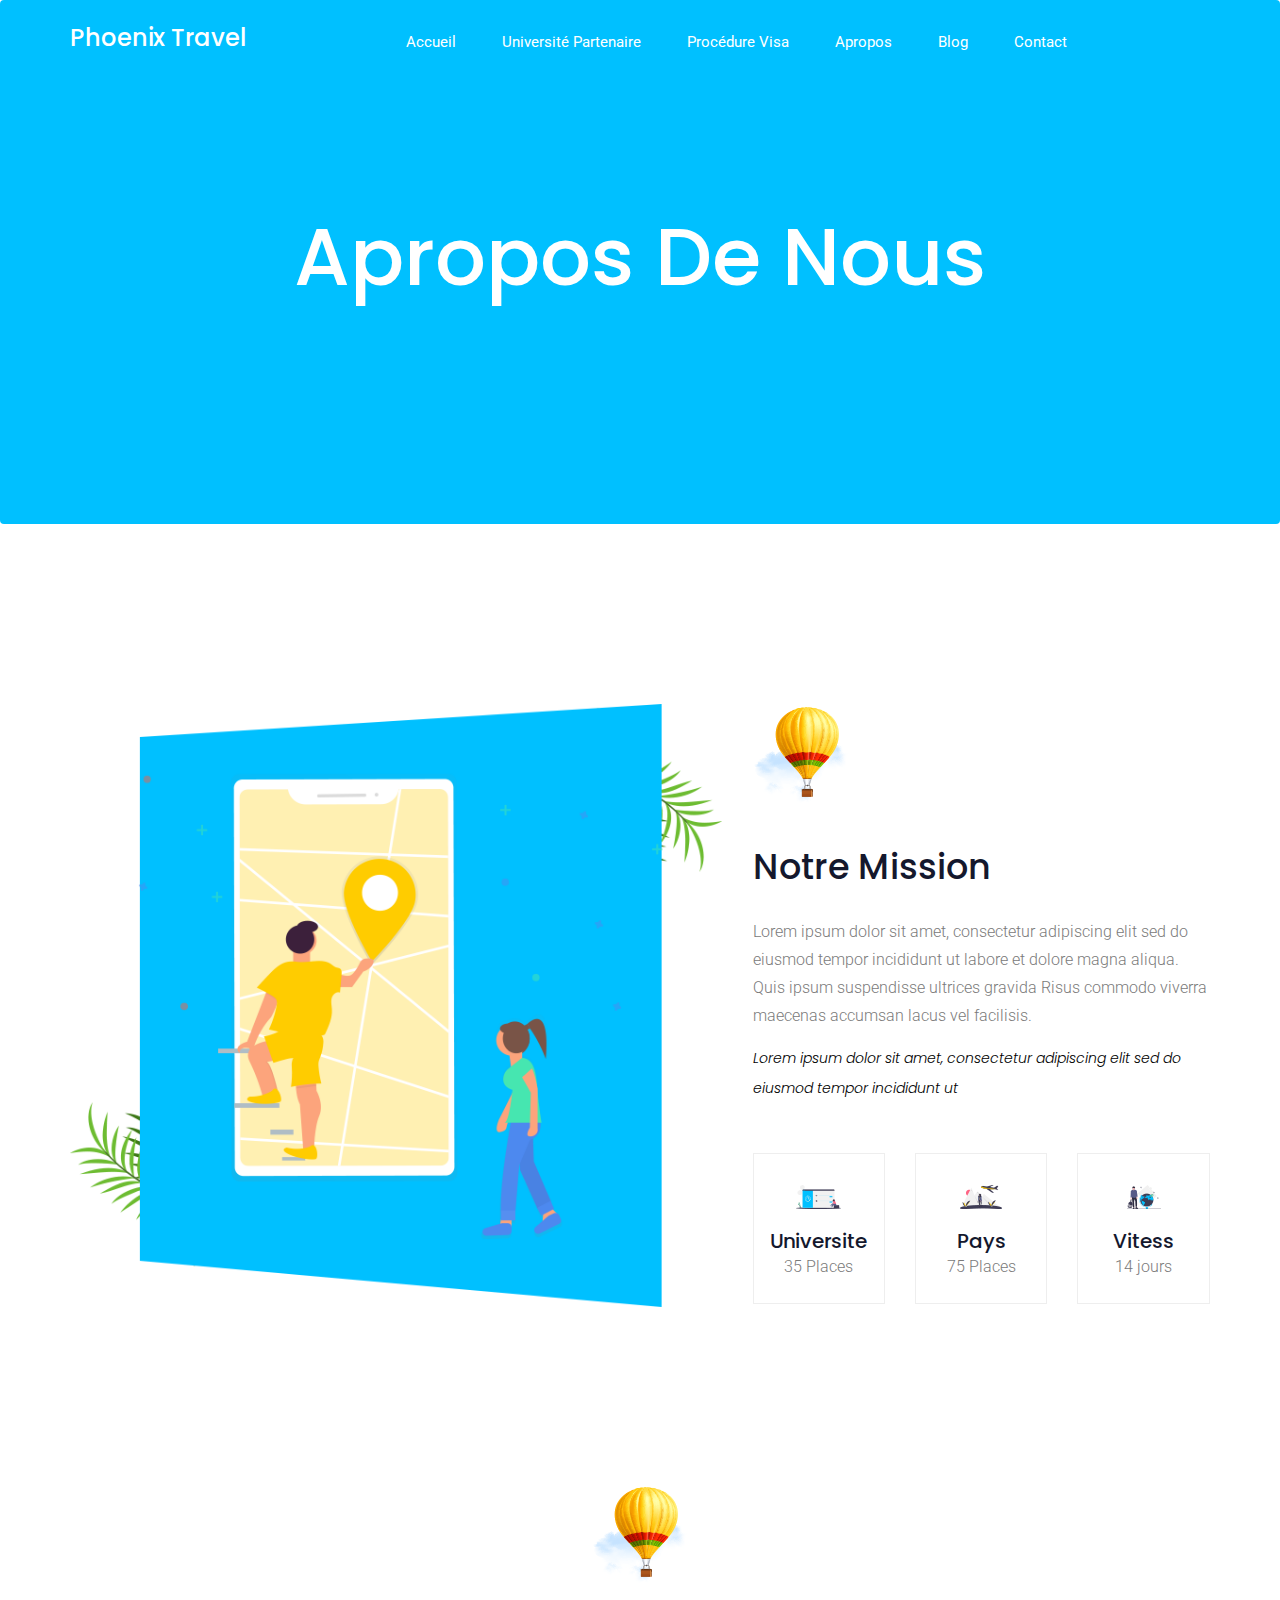
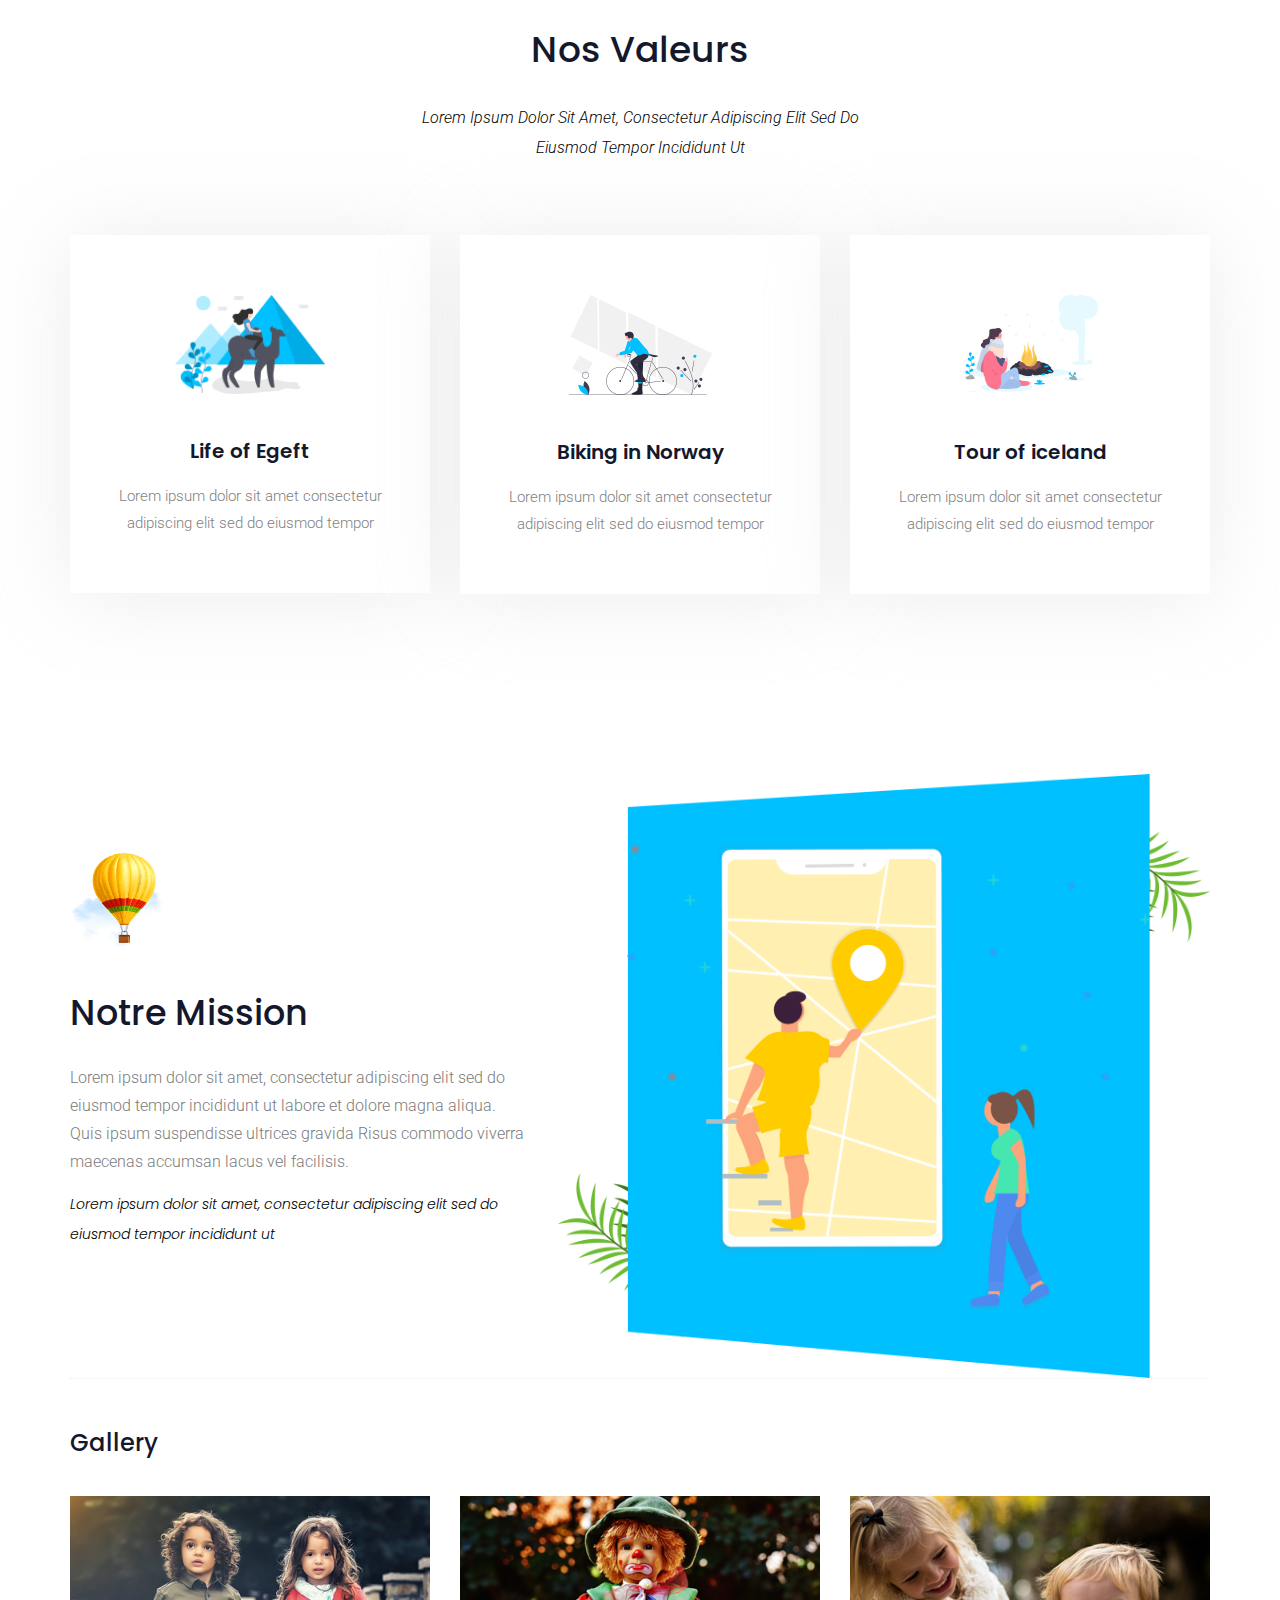
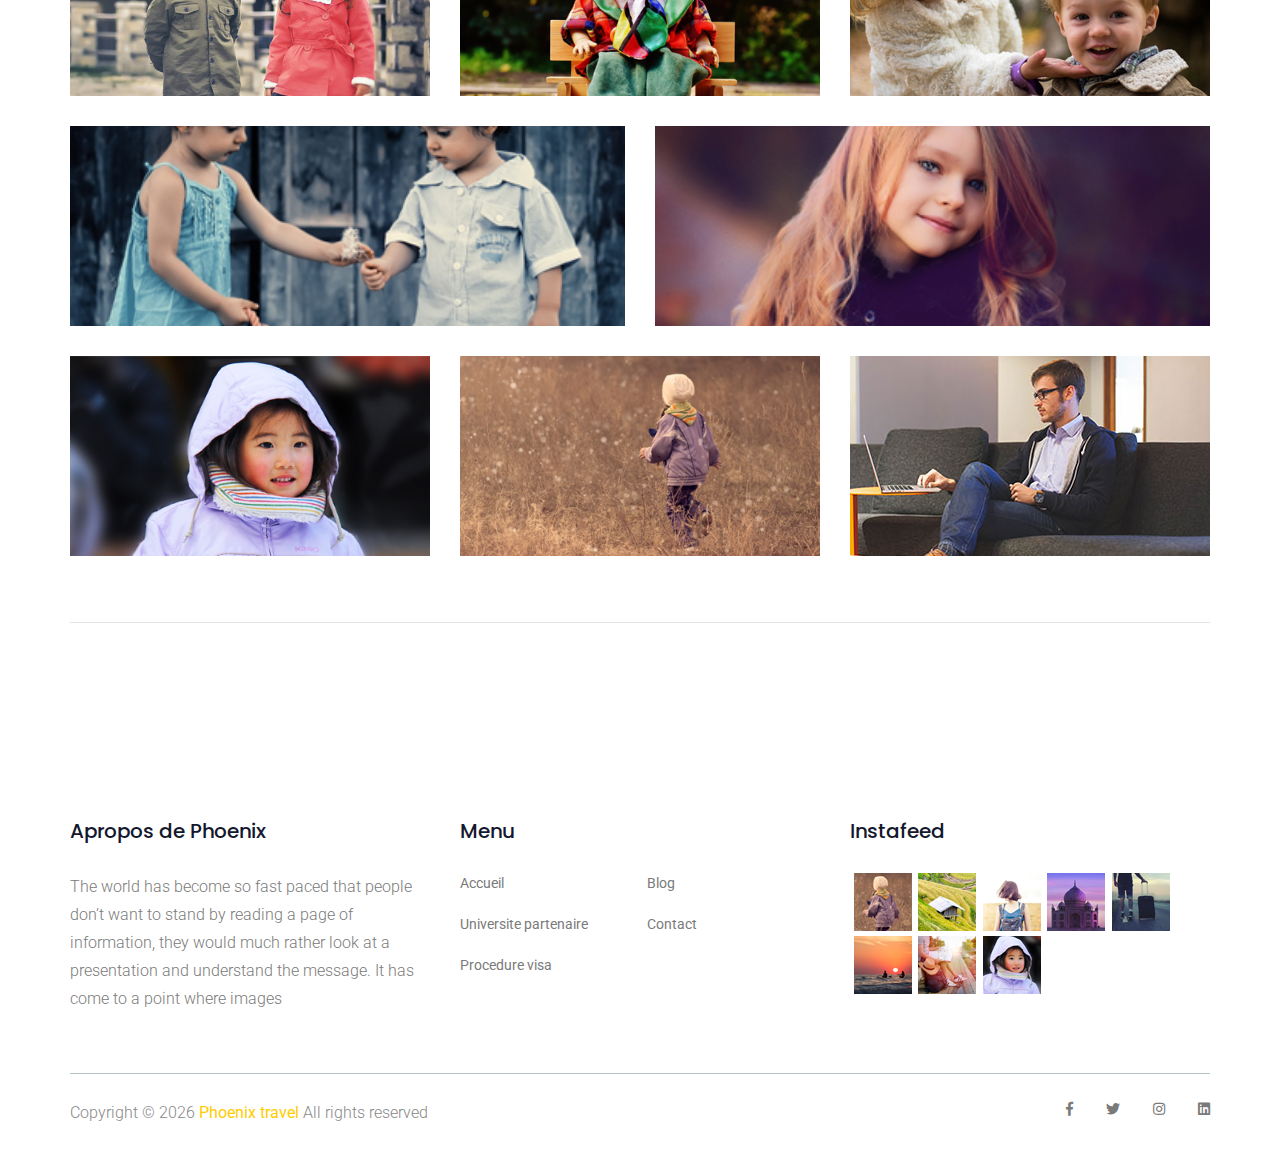
==== about.html @ 28b0875b "front first version" ====
<!doctype html>
<html lang="fr">

<head>
    <!-- Required meta tags -->
    <meta charset="utf-8">
    <meta name="viewport" content="width=device-width, initial-scale=1, shrink-to-fit=no">
    <title>Apropos de nous - Phoenix travel</title>
    <link rel="icon" href="img/favicon.png">
    <!-- Bootstrap CSS -->
    <link rel="stylesheet" href="css/bootstrap.min.css">
    <!-- animate CSS -->
    <link rel="stylesheet" href="css/animate.css">
    <!-- owl carousel CSS -->
    <link rel="stylesheet" href="css/owl.carousel.min.css">
    <!-- font awesome CSS -->
    <link rel="stylesheet" href="css/all.css">
    <!-- flaticon CSS -->
    <link rel="stylesheet" href="css/flaticon.css">
    <link rel="stylesheet" href="css/themify-icons.css">
    <link rel="stylesheet" href="css/nice-select.css">
    <!-- font awesome CSS -->
    <link rel="stylesheet" href="css/magnific-popup.css">
    <!-- swiper CSS -->
    <link rel="stylesheet" href="css/slick.css">
    <!-- style CSS -->
    <link rel="stylesheet" href="css/style.css">
</head>

<body>
    <!--::header part start::-->
    <header class="main_menu home_menu">
        <div class="container">
            <div class="row align-items-center">
                <div class="col-lg-12">
                    <nav class="navbar navbar-expand-lg navbar-light">
                        <a class="navbar-brand" href="index.html">
                            <!-- <img src="img/logo.png" alt="logo">  -->
                            <h3 class="text-white">Phoenix Travel</h3>
                        </a>
                        <button class="navbar-toggler" type="button" data-toggle="collapse"
                            data-target="#navbarSupportedContent" aria-controls="navbarSupportedContent"
                            aria-expanded="false" aria-label="Toggle navigation">
                            <span class="menu_icon"><i class="fas fa-bars"></i></span>
                        </button>

                        <div class="collapse navbar-collapse main-menu-item" id="navbarSupportedContent">
                            <ul class="navbar-nav">
                                <li class="nav-item">
                                    <a class="nav-link" href="index.html">Accueil</a>
                                </li>
                                <li class="nav-item">
                                    <a class="nav-link" href="packages.html">Université partenaire</a>
                                </li>
                                <li class="nav-item">
                                    <a class="nav-link" href="visa.html">Procédure visa</a>
                                </li>
                                <li class="nav-item">
                                    <a class="nav-link" href="about.html">Apropos</a>
                                </li>
                                <li class="nav-item">
                                    <a class="nav-link " href="blog.html">Blog</a>
                                </li>
                                <li class="nav-item">
                                    <a class="nav-link" href="contact.html">Contact</a>
                                </li>
                            </ul>
                        </div>
                        <!-- <li class="nav-item dropdown btn_1">
                                <a class="dropdown-toggle text-white" id="languageDropdown" role="button"
                                    data-toggle="dropdown" aria-haspopup="true" aria-expanded="false">
                                    FR
                                </a>
                                <div class="dropdown-menu" aria-labelledby="languageDropdown">
                                    <a class="dropdown-item" href="#">FR</a>
                                    <a class="dropdown-item" href="#">EN</a>
                                </div>
                            </li> -->
                    </nav>
                </div>
            </div>
        </div>
    </header>
    <!-- Header part end-->

    <!-- breadcrumb start-->
    <section class="breadcrumb breadcrumb_bg">
        <div class="container">
            <div class="row">
                <div class="col-lg-12">
                    <div class="breadcrumb_iner text-center">
                        <div class="breadcrumb_iner_item">
                            <h2>Apropos de nous</h2>
                        </div>
                    </div>
                </div>
            </div>
        </div>
    </section>
    <!-- breadcrumb start-->

    <!-- feature part start-->
    <section class="feature_part padding_top">
        <div class="container">
            <div class="row align-items-center justify-content-between">
                <div class="col-lg-7">
                    <div class="feature_img">
                        <img src="img/about_img.png" alt="">
                    </div>
                </div>
                <div class="col-lg-5">
                    <div class="feature_part_text">
                        <img src="img/section_tittle_img.png" alt="#">
                        <h2>Notre mission</h2>
                        <p>Lorem ipsum dolor sit amet, consectetur adipiscing elit sed do
                            eiusmod tempor incididunt ut labore et dolore magna aliqua. Quis
                            ipsum suspendisse ultrices gravida Risus commodo viverra maecenas
                            accumsan lacus vel facilisis. </p>
                        <span>Lorem ipsum dolor sit amet, consectetur adipiscing elit sed do eiusmod tempor incididunt
                            ut</span>
                        <div class="row">
                            <div class="col-sm-6 col-md-4">
                                <div class="feature_part_text_iner">
                                    <img src="img/icon/tour_icon_1.png" alt="">
                                    <h4>Universite</h4>
                                    <p>35 Places</p>
                                </div>
                            </div>
                            <div class="col-sm-6 col-md-4">
                                <div class="feature_part_text_iner">
                                    <img src="img/icon/tour_icon_2.png" alt="">
                                    <h4>Pays</h4>
                                    <p>75 Places</p>
                                </div>
                            </div>
                            <div class="col-sm-6 col-md-4">
                                <div class="feature_part_text_iner">
                                    <img src="img/icon/tour_icon_3.png" alt="">
                                    <h4>Vitess</h4>
                                    <p>14 jours</p>
                                </div>
                            </div>
                        </div>
                    </div>
                </div>
            </div>
        </div>

        <img src="img/animate_icon/Shape-1.png" alt="" class="feature_icon_1">
        <img src="img/animate_icon/Shape-2.png" alt="" class="feature_icon_2">
        <img src="img/animate_icon/Shape-3.png" alt="" class="feature_icon_3">
    </section>
    <!-- feature part end-->

    <!-- popular place part start-->
    <section class="popular_place padding_top">
        <div class="container">
            <div class="row justify-content-center">
                <div class="col-lg-5">
                    <div class="section_tittle text-center">
                        <img src="img/section_tittle_img.png" alt="">
                        <h2>Nos <span>Valeurs</span> </h2>
                        <p>Lorem ipsum dolor sit amet, consectetur adipiscing elit
                            sed do eiusmod tempor incididunt ut</p>
                    </div>
                </div>
            </div>
            <div class="row justify-content-center">
                <div class="col-lg-4 col-sm-6">
                    <div class="single_popular_place">
                        <img src="img/icon/place_icon_1.png" alt="">
                        <h4>Life of Egeft</h4>
                        <p>Lorem ipsum dolor sit amet consectetur adipiscing elit sed do eiusmod tempor</p>
                        <!-- <a href="#" class="btn1">book now</a> -->
                    </div>
                </div>
                <div class="col-lg-4 col-sm-6">
                    <div class="single_popular_place">
                        <img src="img/icon/place_icon_2.png" alt="">
                        <h4>Biking in Norway</h4>
                        <p>Lorem ipsum dolor sit amet consectetur adipiscing elit sed do eiusmod tempor</p>
                        <!-- <a href="#" class="btn1">book now</a> -->
                    </div>
                </div>
                <div class="col-lg-4 col-sm-6">
                    <div class="single_popular_place">
                        <img src="img/icon/place_icon_3.png" alt="">
                        <h4>Tour of iceland</h4>
                        <p>Lorem ipsum dolor sit amet consectetur adipiscing elit sed do eiusmod tempor</p>
                        <!-- <a href="#" class="btn1">book now</a> -->
                    </div>
                </div>
            </div>
        </div>
    </section>
    <!-- popular place part end-->

    <!-- feature part start-->
    <section class="feature_part padding_top">
        <div class="container">
            <div class="row align-items-center justify-content-between">
                <div class="col-lg-5">
                    <div class="feature_part_text">
                        <img src="img/section_tittle_img.png" alt="#">
                        <h2>Notre mission</h2>
                        <p>Lorem ipsum dolor sit amet, consectetur adipiscing elit sed do
                            eiusmod tempor incididunt ut labore et dolore magna aliqua. Quis
                            ipsum suspendisse ultrices gravida Risus commodo viverra maecenas
                            accumsan lacus vel facilisis. </p>
                        <span>Lorem ipsum dolor sit amet, consectetur adipiscing elit sed do eiusmod tempor incididunt
                            ut</span>
                    </div>
                </div>
                <div class="col-lg-7">
                    <div class="feature_img">
                        <img src="img/about_img.png" alt="">
                    </div>
                </div>
            </div>
        </div>

        <img src="img/animate_icon/Shape-1.png" alt="" class="feature_icon_1">
        <img src="img/animate_icon/Shape-2.png" alt="" class="feature_icon_2">
        <img src="img/animate_icon/Shape-3.png" alt="" class="feature_icon_3">
    </section>

    <div class="whole-wrap">
        <div class="container box_1170">
            <div class="section-top-border">
                <h3>Gallery</h3>
                <div class="row gallery-item">
                    <div class="col-md-4">
                        <a href="img/elements/g1.jpg" class="gallery_img img-gal">
                            <div class="single-gallery-image" style="background: url(img/elements/g1.jpg);"></div>
                        </a>
                    </div>
                    <div class="col-md-4">
                        <a href="img/elements/g2.jpg" class="gallery_img img-gal">
                            <div class="single-gallery-image" style="background: url(img/elements/g2.jpg);"></div>
                        </a>
                    </div>
                    <div class="col-md-4">
                        <a href="img/elements/g3.jpg" class="gallery_img img-gal">
                            <div class="single-gallery-image" style="background: url(img/elements/g3.jpg);"></div>
                        </a>
                    </div>
                    <div class="col-md-6">
                        <a href="img/elements/g4.jpg" class="gallery_img img-gal">
                            <div class="single-gallery-image" style="background: url(img/elements/g4.jpg);"></div>
                        </a>
                    </div>
                    <div class="col-md-6">
                        <a href="img/elements/g5.jpg" class="gallery_img img-gal">
                            <div class="single-gallery-image" style="background: url(img/elements/g5.jpg);"></div>
                        </a>
                    </div>
                    <div class="col-md-4">
                        <a href="img/elements/g6.jpg" class="gallery_img img-gal">
                            <div class="single-gallery-image" style="background: url(img/elements/g6.jpg);"></div>
                        </a>
                    </div>
                    <div class="col-md-4">
                        <a href="img/elements/g7.jpg" class="gallery_img img-gal"">
        							<div class=" single-gallery-image" style="background: url(img/elements/g7.jpg);">
                    </div>
                    </a>
                </div>
                <div class="col-md-4">
                    <a href="img/elements/g8.jpg" class="gallery_img img-gal">
                        <div class="single-gallery-image" style="background: url(img/elements/g8.jpg);"></div>
                    </a>
                </div>
            </div>
        </div>
        <hr>
    </div>


    <!-- feature part end-->

    <!--::footer_part start::-->
    <footer class="footer_part">
        <div class="container">
            <div class="row">
                <div class="col-sm-6 col-lg-4">
                    <div class="single_footer_part">
                        <h4>Apropos de Phoenix</h4>
                        <p>The world has become so fast paced that people don’t want
                            to stand by reading a page of information, they would much
                            rather look at a presentation and understand the message.
                            It has come to a point where images</p>
                    </div>
                </div>
                <div class="col-sm-6 col-lg-4">
                    <div class="single_footer_part">
                        <h4>Menu</h4>
                        <ul class="list-unstyled">
                            <li><a href="#">Accueil</a></li>
                            <li><a href="#">Universite partenaire</a></li>
                            <li><a href="#">Procedure visa</a></li>
                            <li><a href="#">Blog</a></li>
                            <li><a href="#">Contact</a></li>
                        </ul>
                    </div>
                </div>
                <div class="col-sm-6 col-lg-4">
                    <div class="single_footer_part">
                        <h4>Instafeed</h4>
                        <div class="footer_img">
                            <a href="#"><img src="img/footer_img/footer_1.png" alt=""></a>
                            <a href="#"><img src="img/footer_img/footer_2.png" alt=""></a>
                            <a href="#"><img src="img/footer_img/footer_3.png" alt=""></a>
                            <a href="#"><img src="img/footer_img/footer_4.png" alt=""></a>
                            <a href="#"><img src="img/footer_img/footer_5.png" alt=""></a>
                            <a href="#"><img src="img/footer_img/footer_6.png" alt=""></a>
                            <a href="#"><img src="img/footer_img/footer_7.png" alt=""></a>
                            <a href="#"><img src="img/footer_img/footer_8.png" alt=""></a>
                        </div>
                    </div>
                </div>
            </div>
            <hr>
            <div class="row">
                <div class="col-lg-8">
                    <div class="copyright_text">
                        <P>
                            <!-- Link back to Colorlib can't be removed. Template is licensed under CC BY 3.0. -->
                            Copyright &copy;
                            <script>document.write(new Date().getFullYear());</script> <b>Phoenix travel</b> All
                            rights
                            reserved
                        </P>
                    </div>
                </div>
                <div class="col-lg-4">
                    <div class="footer_icon social_icon">
                        <ul class="list-unstyled">
                            <li><a href="#" class="single_social_icon"><i class="fab fa-facebook-f"></i></a>
                            </li>
                            <li><a href="#" class="single_social_icon"><i class="fab fa-twitter"></i></a></li>
                            <li><a href="#" class="single_social_icon"><i class="fab fa-instagram"></i></a></li>
                            <li><a href="#" class="single_social_icon"><i class="fab fa-linkedin"></i></a></li>
                        </ul>
                    </div>
                </div>
            </div>
        </div>
        <img src="img/overlay_2.png" alt="#" class="footer_overlay">
    </footer>
    <!--::footer_part end::-->

    <!-- jquery plugins here-->
    <!-- jquery -->
    <script src="js/jquery-1.12.1.min.js"></script>
    <!-- popper js -->
    <script src="js/popper.min.js"></script>
    <!-- bootstrap js -->
    <script src="js/bootstrap.min.js"></script>
    <!-- easing js -->
    <script src="js/jquery.magnific-popup.js"></script>




    <!-- particles js -->
    <script src="js/owl.carousel.min.js"></script>
    <script src="js/jquery.nice-select.min.js"></script>
    <!-- slick js -->
    <script src="js/slick.min.js"></script>
    <script src="js/jquery.counterup.min.js"></script>
    <script src="js/waypoints.min.js"></script>
    <script src="js/contact.js"></script>
    <script src="js/jquery.ajaxchimp.min.js"></script>
    <script src="js/jquery.form.js"></script>
    <script src="js/jquery.validate.min.js"></script>
    <script src="js/mail-script.js"></script>
    <!-- custom js -->
    <script src="js/custom.js"></script>
</body>

</html>
---- css/flaticon.css ----
/*
  	Flaticon icon font: Flaticon
  	Creation date: 13/06/2019 05:10
  	*/

@font-face {
  font-family: "Flaticon";
  src: url("../fonts/Flaticon.eot");
  src: url("../fonts/Flaticon.eot?#iefix") format("embedded-opentype"),
       url("../fonts/Flaticon.woff2") format("woff2"),
       url("../fonts/Flaticon.woff") format("woff"),
       url("../fonts/Flaticon.ttf") format("truetype"),
       url("../fonts/Flaticon.svg#Flaticon") format("svg");
  font-weight: normal;
  font-style: normal;
}

@media screen and (-webkit-min-device-pixel-ratio:0) {
  @font-face {
    font-family: "Flaticon";
    src: url("./Flaticon.svg#Flaticon") format("svg");
  }
}

[class^="flaticon-"]:before, [class*=" flaticon-"]:before,
[class^="flaticon-"]:after, [class*=" flaticon-"]:after {   
  font-family: Flaticon;
        font-size: 20px;
font-style: normal;
}

.flaticon-right-arrow:before { content: "\f100"; }
---- css/themify-icons.css ----
@font-face {
	font-family: 'themify';
	src:url('../fonts/themify.eot?-fvbane');
	src:url('../fonts/themify.eot?#iefix-fvbane') format('embedded-opentype'),
		url('../fonts/themify.woff?-fvbane') format('woff'),
		url('../fonts/themify.ttf?-fvbane') format('truetype'),
		url('../fonts/themify.svg?-fvbane#themify') format('svg');
	font-weight: normal;
	font-style: normal;
}

[class^="ti-"], [class*=" ti-"] {
	font-family: 'themify';
	speak: none;
	font-style: normal;
	font-weight: normal;
	font-variant: normal;
	text-transform: none;
	line-height: 1;

	/* Better Font Rendering =========== */
	-webkit-font-smoothing: antialiased;
	-moz-osx-font-smoothing: grayscale;
}

.ti-wand:before {
	content: "\e600";
}
.ti-volume:before {
	content: "\e601";
}
.ti-user:before {
	content: "\e602";
}
.ti-unlock:before {
	content: "\e603";
}
.ti-unlink:before {
	content: "\e604";
}
.ti-trash:before {
	content: "\e605";
}
.ti-thought:before {
	content: "\e606";
}
.ti-target:before {
	content: "\e607";
}
.ti-tag:before {
	content: "\e608";
}
.ti-tablet:before {
	content: "\e609";
}
.ti-star:before {
	content: "\e60a";
}
.ti-spray:before {
	content: "\e60b";
}
.ti-signal:before {
	content: "\e60c";
}
.ti-shopping-cart:before {
	content: "\e60d";
}
.ti-shopping-cart-full:before {
	content: "\e60e";
}
.ti-settings:before {
	content: "\e60f";
}
.ti-search:before {
	content: "\e610";
}
.ti-zoom-in:before {
	content: "\e611";
}
.ti-zoom-out:before {
	content: "\e612";
}
.ti-cut:before {
	content: "\e613";
}
.ti-ruler:before {
	content: "\e614";
}
.ti-ruler-pencil:before {
	content: "\e615";
}
.ti-ruler-alt:before {
	content: "\e616";
}
.ti-bookmark:before {
	content: "\e617";
}
.ti-bookmark-alt:before {
	content: "\e618";
}
.ti-reload:before {
	content: "\e619";
}
.ti-plus:before {
	content: "\e61a";
}
.ti-pin:before {
	content: "\e61b";
}
.ti-pencil:before {
	content: "\e61c";
}
.ti-pencil-alt:before {
	content: "\e61d";
}
.ti-paint-roller:before {
	content: "\e61e";
}
.ti-paint-bucket:before {
	content: "\e61f";
}
.ti-na:before {
	content: "\e620";
}
.ti-mobile:before {
	content: "\e621";
}
.ti-minus:before {
	content: "\e622";
}
.ti-medall:before {
	content: "\e623";
}
.ti-medall-alt:before {
	content: "\e624";
}
.ti-marker:before {
	content: "\e625";
}
.ti-marker-alt:before {
	content: "\e626";
}
.ti-arrow-up:before {
	content: "\e627";
}
.ti-arrow-right:before {
	content: "\e628";
}
.ti-arrow-left:before {
	content: "\e629";
}
.ti-arrow-down:before {
	content: "\e62a";
}
.ti-lock:before {
	content: "\e62b";
}
.ti-location-arrow:before {
	content: "\e62c";
}
.ti-link:before {
	content: "\e62d";
}
.ti-layout:before {
	content: "\e62e";
}
.ti-layers:before {
	content: "\e62f";
}
.ti-layers-alt:before {
	content: "\e630";
}
.ti-key:before {
	content: "\e631";
}
.ti-import:before {
	content: "\e632";
}
.ti-image:before {
	content: "\e633";
}
.ti-heart:before {
	content: "\e634";
}
.ti-heart-broken:before {
	content: "\e635";
}
.ti-hand-stop:before {
	content: "\e636";
}
.ti-hand-open:before {
	content: "\e637";
}
.ti-hand-drag:before {
	content: "\e638";
}
.ti-folder:before {
	content: "\e639";
}
.ti-flag:before {
	content: "\e63a";
}
.ti-flag-alt:before {
	content: "\e63b";
}
.ti-flag-alt-2:before {
	content: "\e63c";
}
.ti-eye:before {
	content: "\e63d";
}
.ti-export:before {
	content: "\e63e";
}
.ti-exchange-vertical:before {
	content: "\e63f";
}
.ti-desktop:before {
	content: "\e640";
}
.ti-cup:before {
	content: "\e641";
}
.ti-crown:before {
	content: "\e642";
}
.ti-comments:before {
	content: "\e643";
}
.ti-comment:before {
	content: "\e644";
}
.ti-comment-alt:before {
	content: "\e645";
}
.ti-close:before {
	content: "\e646";
}
.ti-clip:before {
	content: "\e647";
}
.ti-angle-up:before {
	content: "\e648";
}
.ti-angle-right:before {
	content: "\e649";
}
.ti-angle-left:before {
	content: "\e64a";
}
.ti-angle-down:before {
	content: "\e64b";
}
.ti-check:before {
	content: "\e64c";
}
.ti-check-box:before {
	content: "\e64d";
}
.ti-camera:before {
	content: "\e64e";
}
.ti-announcement:before {
	content: "\e64f";
}
.ti-brush:before {
	content: "\e650";
}
.ti-briefcase:before {
	content: "\e651";
}
.ti-bolt:before {
	content: "\e652";
}
.ti-bolt-alt:before {
	content: "\e653";
}
.ti-blackboard:before {
	content: "\e654";
}
.ti-bag:before {
	content: "\e655";
}
.ti-move:before {
	content: "\e656";
}
.ti-arrows-vertical:before {
	content: "\e657";
}
.ti-arrows-horizontal:before {
	content: "\e658";
}
.ti-fullscreen:before {
	content: "\e659";
}
.ti-arrow-top-right:before {
	content: "\e65a";
}
.ti-arrow-top-left:before {
	content: "\e65b";
}
.ti-arrow-circle-up:before {
	content: "\e65c";
}
.ti-arrow-circle-right:before {
	content: "\e65d";
}
.ti-arrow-circle-left:before {
	content: "\e65e";
}
.ti-arrow-circle-down:before {
	content: "\e65f";
}
.ti-angle-double-up:before {
	content: "\e660";
}
.ti-angle-double-right:before {
	content: "\e661";
}
.ti-angle-double-left:before {
	content: "\e662";
}
.ti-angle-double-down:before {
	content: "\e663";
}
.ti-zip:before {
	content: "\e664";
}
.ti-world:before {
	content: "\e665";
}
.ti-wheelchair:before {
	content: "\e666";
}
.ti-view-list:before {
	content: "\e667";
}
.ti-view-list-alt:before {
	content: "\e668";
}
.ti-view-grid:before {
	content: "\e669";
}
.ti-uppercase:before {
	content: "\e66a";
}
.ti-upload:before {
	content: "\e66b";
}
.ti-underline:before {
	content: "\e66c";
}
.ti-truck:before {
	content: "\e66d";
}
.ti-timer:before {
	content: "\e66e";
}
.ti-ticket:before {
	content: "\e66f";
}
.ti-thumb-up:before {
	content: "\e670";
}
.ti-thumb-down:before {
	content: "\e671";
}
.ti-text:before {
	content: "\e672";
}
.ti-stats-up:before {
	content: "\e673";
}
.ti-stats-down:before {
	content: "\e674";
}
.ti-split-v:before {
	content: "\e675";
}
.ti-split-h:before {
	content: "\e676";
}
.ti-smallcap:before {
	content: "\e677";
}
.ti-shine:before {
	content: "\e678";
}
.ti-shift-right:before {
	content: "\e679";
}
.ti-shift-left:before {
	content: "\e67a";
}
.ti-shield:before {
	content: "\e67b";
}
.ti-notepad:before {
	content: "\e67c";
}
.ti-server:before {
	content: "\e67d";
}
.ti-quote-right:before {
	content: "\e67e";
}
.ti-quote-left:before {
	content: "\e67f";
}
.ti-pulse:before {
	content: "\e680";
}
.ti-printer:before {
	content: "\e681";
}
.ti-power-off:before {
	content: "\e682";
}
.ti-plug:before {
	content: "\e683";
}
.ti-pie-chart:before {
	content: "\e684";
}
.ti-paragraph:before {
	content: "\e685";
}
.ti-panel:before {
	content: "\e686";
}
.ti-package:before {
	content: "\e687";
}
.ti-music:before {
	content: "\e688";
}
.ti-music-alt:before {
	content: "\e689";
}
.ti-mouse:before {
	content: "\e68a";
}
.ti-mouse-alt:before {
	content: "\e68b";
}
.ti-money:before {
	content: "\e68c";
}
.ti-microphone:before {
	content: "\e68d";
}
.ti-menu:before {
	content: "\e68e";
}
.ti-menu-alt:before {
	content: "\e68f";
}
.ti-map:before {
	content: "\e690";
}
.ti-map-alt:before {
	content: "\e691";
}
.ti-loop:before {
	content: "\e692";
}
.ti-location-pin:before {
	content: "\e693";
}
.ti-list:before {
	content: "\e694";
}
.ti-light-bulb:before {
	content: "\e695";
}
.ti-Italic:before {
	content: "\e696";
}
.ti-info:before {
	content: "\e697";
}
.ti-infinite:before {
	content: "\e698";
}
.ti-id-badge:before {
	content: "\e699";
}
.ti-hummer:before {
	content: "\e69a";
}
.ti-home:before {
	content: "\e69b";
}
.ti-help:before {
	content: "\e69c";
}
.ti-headphone:before {
	content: "\e69d";
}
.ti-harddrives:before {
	content: "\e69e";
}
.ti-harddrive:before {
	content: "\e69f";
}
.ti-gift:before {
	content: "\e6a0";
}
.ti-game:before {
	content: "\e6a1";
}
.ti-filter:before {
	content: "\e6a2";
}
.ti-files:before {
	content: "\e6a3";
}
.ti-file:before {
	content: "\e6a4";
}
.ti-eraser:before {
	content: "\e6a5";
}
.ti-envelope:before {
	content: "\e6a6";
}
.ti-download:before {
	content: "\e6a7";
}
.ti-direction:before {
	content: "\e6a8";
}
.ti-direction-alt:before {
	content: "\e6a9";
}
.ti-dashboard:before {
	content: "\e6aa";
}
.ti-control-stop:before {
	content: "\e6ab";
}
.ti-control-shuffle:before {
	content: "\e6ac";
}
.ti-control-play:before {
	content: "\e6ad";
}
.ti-control-pause:before {
	content: "\e6ae";
}
.ti-control-forward:before {
	content: "\e6af";
}
.ti-control-backward:before {
	content: "\e6b0";
}
.ti-cloud:before {
	content: "\e6b1";
}
.ti-cloud-up:before {
	content: "\e6b2";
}
.ti-cloud-down:before {
	content: "\e6b3";
}
.ti-clipboard:before {
	content: "\e6b4";
}
.ti-car:before {
	content: "\e6b5";
}
.ti-calendar:before {
	content: "\e6b6";
}
.ti-book:before {
	content: "\e6b7";
}
.ti-bell:before {
	content: "\e6b8";
}
.ti-basketball:before {
	content: "\e6b9";
}
.ti-bar-chart:before {
	content: "\e6ba";
}
.ti-bar-chart-alt:before {
	content: "\e6bb";
}
.ti-back-right:before {
	content: "\e6bc";
}
.ti-back-left:before {
	content: "\e6bd";
}
.ti-arrows-corner:before {
	content: "\e6be";
}
.ti-archive:before {
	content: "\e6bf";
}
.ti-anchor:before {
	content: "\e6c0";
}
.ti-align-right:before {
	content: "\e6c1";
}
.ti-align-left:before {
	content: "\e6c2";
}
.ti-align-justify:before {
	content: "\e6c3";
}
.ti-align-center:before {
	content: "\e6c4";
}
.ti-alert:before {
	content: "\e6c5";
}
.ti-alarm-clock:before {
	content: "\e6c6";
}
.ti-agenda:before {
	content: "\e6c7";
}
.ti-write:before {
	content: "\e6c8";
}
.ti-window:before {
	content: "\e6c9";
}
.ti-widgetized:before {
	content: "\e6ca";
}
.ti-widget:before {
	content: "\e6cb";
}
.ti-widget-alt:before {
	content: "\e6cc";
}
.ti-wallet:before {
	content: "\e6cd";
}
.ti-video-clapper:before {
	content: "\e6ce";
}
.ti-video-camera:before {
	content: "\e6cf";
}
.ti-vector:before {
	content: "\e6d0";
}
.ti-themify-logo:before {
	content: "\e6d1";
}
.ti-themify-favicon:before {
	content: "\e6d2";
}
.ti-themify-favicon-alt:before {
	content: "\e6d3";
}
.ti-support:before {
	content: "\e6d4";
}
.ti-stamp:before {
	content: "\e6d5";
}
.ti-split-v-alt:before {
	content: "\e6d6";
}
.ti-slice:before {
	content: "\e6d7";
}
.ti-shortcode:before {
	content: "\e6d8";
}
.ti-shift-right-alt:before {
	content: "\e6d9";
}
.ti-shift-left-alt:before {
	content: "\e6da";
}
.ti-ruler-alt-2:before {
	content: "\e6db";
}
.ti-receipt:before {
	content: "\e6dc";
}
.ti-pin2:before {
	content: "\e6dd";
}
.ti-pin-alt:before {
	content: "\e6de";
}
.ti-pencil-alt2:before {
	content: "\e6df";
}
.ti-palette:before {
	content: "\e6e0";
}
.ti-more:before {
	content: "\e6e1";
}
.ti-more-alt:before {
	content: "\e6e2";
}
.ti-microphone-alt:before {
	content: "\e6e3";
}
.ti-magnet:before {
	content: "\e6e4";
}
.ti-line-double:before {
	content: "\e6e5";
}
.ti-line-dotted:before {
	content: "\e6e6";
}
.ti-line-dashed:before {
	content: "\e6e7";
}
.ti-layout-width-full:before {
	content: "\e6e8";
}
.ti-layout-width-default:before {
	content: "\e6e9";
}
.ti-layout-width-default-alt:before {
	content: "\e6ea";
}
.ti-layout-tab:before {
	content: "\e6eb";
}
.ti-layout-tab-window:before {
	content: "\e6ec";
}
.ti-layout-tab-v:before {
	content: "\e6ed";
}
.ti-layout-tab-min:before {
	content: "\e6ee";
}
.ti-layout-slider:before {
	content: "\e6ef";
}
.ti-layout-slider-alt:before {
	content: "\e6f0";
}
.ti-layout-sidebar-right:before {
	content: "\e6f1";
}
.ti-layout-sidebar-none:before {
	content: "\e6f2";
}
.ti-layout-sidebar-left:before {
	content: "\e6f3";
}
.ti-layout-placeholder:before {
	content: "\e6f4";
}
.ti-layout-menu:before {
	content: "\e6f5";
}
.ti-layout-menu-v:before {
	content: "\e6f6";
}
.ti-layout-menu-separated:before {
	content: "\e6f7";
}
.ti-layout-menu-full:before {
	content: "\e6f8";
}
.ti-layout-media-right-alt:before {
	content: "\e6f9";
}
.ti-layout-media-right:before {
	content: "\e6fa";
}
.ti-layout-media-overlay:before {
	content: "\e6fb";
}
.ti-layout-media-overlay-alt:before {
	content: "\e6fc";
}
.ti-layout-media-overlay-alt-2:before {
	content: "\e6fd";
}
.ti-layout-media-left-alt:before {
	content: "\e6fe";
}
.ti-layout-media-left:before {
	content: "\e6ff";
}
.ti-layout-media-center-alt:before {
	content: "\e700";
}
.ti-layout-media-center:before {
	content: "\e701";
}
.ti-layout-list-thumb:before {
	content: "\e702";
}
.ti-layout-list-thumb-alt:before {
	content: "\e703";
}
.ti-layout-list-post:before {
	content: "\e704";
}
.ti-layout-list-large-image:before {
	content: "\e705";
}
.ti-layout-line-solid:before {
	content: "\e706";
}
.ti-layout-grid4:before {
	content: "\e707";
}
.ti-layout-grid3:before {
	content: "\e708";
}
.ti-layout-grid2:before {
	content: "\e709";
}
.ti-layout-grid2-thumb:before {
	content: "\e70a";
}
.ti-layout-cta-right:before {
	content: "\e70b";
}
.ti-layout-cta-left:before {
	content: "\e70c";
}
.ti-layout-cta-center:before {
	content: "\e70d";
}
.ti-layout-cta-btn-right:before {
	content: "\e70e";
}
.ti-layout-cta-btn-left:before {
	content: "\e70f";
}
.ti-layout-column4:before {
	content: "\e710";
}
.ti-layout-column3:before {
	content: "\e711";
}
.ti-layout-column2:before {
	content: "\e712";
}
.ti-layout-accordion-separated:before {
	content: "\e713";
}
.ti-layout-accordion-merged:before {
	content: "\e714";
}
.ti-layout-accordion-list:before {
	content: "\e715";
}
.ti-ink-pen:before {
	content: "\e716";
}
.ti-info-alt:before {
	content: "\e717";
}
.ti-help-alt:before {
	content: "\e718";
}
.ti-headphone-alt:before {
	content: "\e719";
}
.ti-hand-point-up:before {
	content: "\e71a";
}
.ti-hand-point-right:before {
	content: "\e71b";
}
.ti-hand-point-left:before {
	content: "\e71c";
}
.ti-hand-point-down:before {
	content: "\e71d";
}
.ti-gallery:before {
	content: "\e71e";
}
.ti-face-smile:before {
	content: "\e71f";
}
.ti-face-sad:before {
	content: "\e720";
}
.ti-credit-card:before {
	content: "\e721";
}
.ti-control-skip-forward:before {
	content: "\e722";
}
.ti-control-skip-backward:before {
	content: "\e723";
}
.ti-control-record:before {
	content: "\e724";
}
.ti-control-eject:before {
	content: "\e725";
}
.ti-comments-smiley:before {
	content: "\e726";
}
.ti-brush-alt:before {
	content: "\e727";
}
.ti-youtube:before {
	content: "\e728";
}
.ti-vimeo:before {
	content: "\e729";
}
.ti-twitter:before {
	content: "\e72a";
}
.ti-time:before {
	content: "\e72b";
}
.ti-tumblr:before {
	content: "\e72c";
}
.ti-skype:before {
	content: "\e72d";
}
.ti-share:before {
	content: "\e72e";
}
.ti-share-alt:before {
	content: "\e72f";
}
.ti-rocket:before {
	content: "\e730";
}
.ti-pinterest:before {
	content: "\e731";
}
.ti-new-window:before {
	content: "\e732";
}
.ti-microsoft:before {
	content: "\e733";
}
.ti-list-ol:before {
	content: "\e734";
}
.ti-linkedin:before {
	content: "\e735";
}
.ti-layout-sidebar-2:before {
	content: "\e736";
}
.ti-layout-grid4-alt:before {
	content: "\e737";
}
.ti-layout-grid3-alt:before {
	content: "\e738";
}
.ti-layout-grid2-alt:before {
	content: "\e739";
}
.ti-layout-column4-alt:before {
	content: "\e73a";
}
.ti-layout-column3-alt:before {
	content: "\e73b";
}
.ti-layout-column2-alt:before {
	content: "\e73c";
}
.ti-instagram:before {
	content: "\e73d";
}
.ti-google:before {
	content: "\e73e";
}
.ti-github:before {
	content: "\e73f";
}
.ti-flickr:before {
	content: "\e740";
}
.ti-facebook:before {
	content: "\e741";
}
.ti-dropbox:before {
	content: "\e742";
}
.ti-dribbble:before {
	content: "\e743";
}
.ti-apple:before {
	content: "\e744";
}
.ti-android:before {
	content: "\e745";
}
.ti-save:before {
	content: "\e746";
}
.ti-save-alt:before {
	content: "\e747";
}
.ti-yahoo:before {
	content: "\e748";
}
.ti-wordpress:before {
	content: "\e749";
}
.ti-vimeo-alt:before {
	content: "\e74a";
}
.ti-twitter-alt:before {
	content: "\e74b";
}
.ti-tumblr-alt:before {
	content: "\e74c";
}
.ti-trello:before {
	content: "\e74d";
}
.ti-stack-overflow:before {
	content: "\e74e";
}
.ti-soundcloud:before {
	content: "\e74f";
}
.ti-sharethis:before {
	content: "\e750";
}
.ti-sharethis-alt:before {
	content: "\e751";
}
.ti-reddit:before {
	content: "\e752";
}
.ti-pinterest-alt:before {
	content: "\e753";
}
.ti-microsoft-alt:before {
	content: "\e754";
}
.ti-linux:before {
	content: "\e755";
}
.ti-jsfiddle:before {
	content: "\e756";
}
.ti-joomla:before {
	content: "\e757";
}
.ti-html5:before {
	content: "\e758";
}
.ti-flickr-alt:before {
	content: "\e759";
}
.ti-email:before {
	content: "\e75a";
}
.ti-drupal:before {
	content: "\e75b";
}
.ti-dropbox-alt:before {
	content: "\e75c";
}
.ti-css3:before {
	content: "\e75d";
}
.ti-rss:before {
	content: "\e75e";
}
.ti-rss-alt:before {
	content: "\e75f";
}
---- css/nice-select.css ----
.nice-select {
  -webkit-tap-highlight-color: transparent;
  background-color: #fff;
  border-radius: 5px;
  border: solid 1px #e8e8e8;
  box-sizing: border-box;
  clear: both;
  cursor: pointer;
  display: block;
  float: left;
  font-family: inherit;
  font-size: 14px;
  font-weight: normal;
  height: 42px;
  line-height: 40px;
  outline: none;
  padding-left: 18px;
  padding-right: 30px;
  position: relative;
  text-align: left !important;
  -webkit-transition: all 0.2s ease-in-out;
  transition: all 0.2s ease-in-out;
  -webkit-user-select: none;
     -moz-user-select: none;
      -ms-user-select: none;
          user-select: none;
  white-space: nowrap;
  width: auto; }
  .nice-select:hover {
    border-color: #dbdbdb; }
  .nice-select:active, .nice-select.open, .nice-select:focus {
    border-color: #999; }
  .nice-select:after {
    border-bottom: 2px solid #999;
    border-right: 2px solid #999;
    content: '';
    display: block;
    height: 5px;
    margin-top: -4px;
    pointer-events: none;
    position: absolute;
    right: 12px;
    top: 50%;
    -webkit-transform-origin: 66% 66%;
        -ms-transform-origin: 66% 66%;
            transform-origin: 66% 66%;
    -webkit-transform: rotate(45deg);
        -ms-transform: rotate(45deg);
            transform: rotate(45deg);
    -webkit-transition: all 0.15s ease-in-out;
    transition: all 0.15s ease-in-out;
    width: 5px; }
  .nice-select.open:after {
    -webkit-transform: rotate(-135deg);
        -ms-transform: rotate(-135deg);
            transform: rotate(-135deg); }
  .nice-select.open .list {
    opacity: 1;
    pointer-events: auto;
    -webkit-transform: scale(1) translateY(0);
        -ms-transform: scale(1) translateY(0);
            transform: scale(1) translateY(0); }
  .nice-select.disabled {
    border-color: #ededed;
    color: #999;
    pointer-events: none; }
    .nice-select.disabled:after {
      border-color: #cccccc; }
  .nice-select.wide {
    width: 100%; }
    .nice-select.wide .list {
      left: 0 !important;
      right: 0 !important; }
  .nice-select.right {
    float: right; }
    .nice-select.right .list {
      left: auto;
      right: 0; }
  .nice-select.small {
    font-size: 12px;
    height: 36px;
    line-height: 34px; }
    .nice-select.small:after {
      height: 4px;
      width: 4px; }
    .nice-select.small .option {
      line-height: 34px;
      min-height: 34px; }
  .nice-select .list {
    background-color: #fff;
    border-radius: 5px;
    box-shadow: 0 0 0 1px rgba(68, 68, 68, 0.11);
    box-sizing: border-box;
    margin-top: 4px;
    opacity: 0;
    overflow: hidden;
    padding: 0;
    pointer-events: none;
    position: absolute;
    top: 100%;
    left: 0;
    -webkit-transform-origin: 50% 0;
        -ms-transform-origin: 50% 0;
            transform-origin: 50% 0;
    -webkit-transform: scale(0.75) translateY(-21px);
        -ms-transform: scale(0.75) translateY(-21px);
            transform: scale(0.75) translateY(-21px);
    -webkit-transition: all 0.2s cubic-bezier(0.5, 0, 0, 1.25), opacity 0.15s ease-out;
    transition: all 0.2s cubic-bezier(0.5, 0, 0, 1.25), opacity 0.15s ease-out;
    z-index: 9; }
    .nice-select .list:hover .option:not(:hover) {
      background-color: transparent !important; }
  .nice-select .option {
    cursor: pointer;
    font-weight: 400;
    line-height: 40px;
    list-style: none;
    min-height: 40px;
    outline: none;
    padding-left: 18px;
    padding-right: 29px;
    text-align: left;
    -webkit-transition: all 0.2s;
    transition: all 0.2s; }
    .nice-select .option:hover, .nice-select .option.focus, .nice-select .option.selected.focus {
      background-color: #f6f6f6; }
    .nice-select .option.selected {
      font-weight: bold; }
    .nice-select .option.disabled {
      background-color: transparent;
      color: #999;
      cursor: default; }

.no-csspointerevents .nice-select .list {
  display: none; }

.no-csspointerevents .nice-select.open .list {
  display: block; }
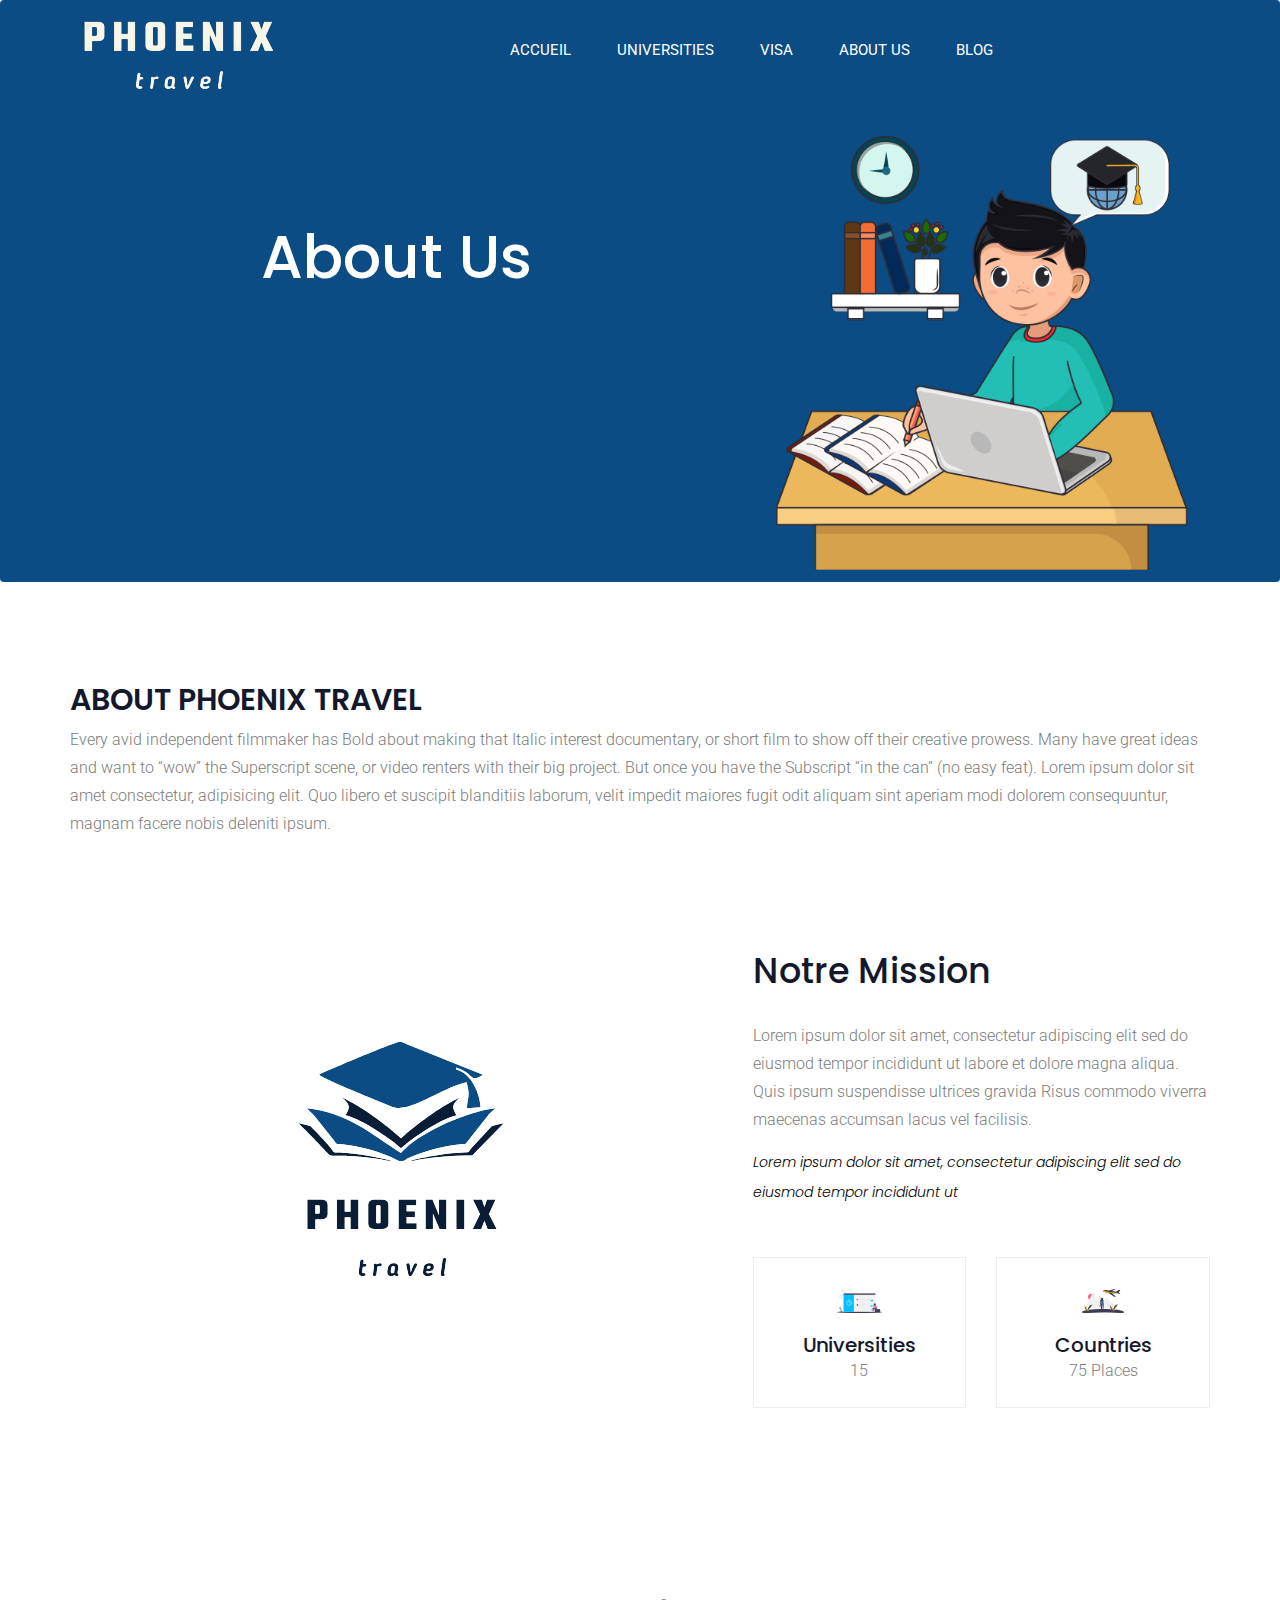
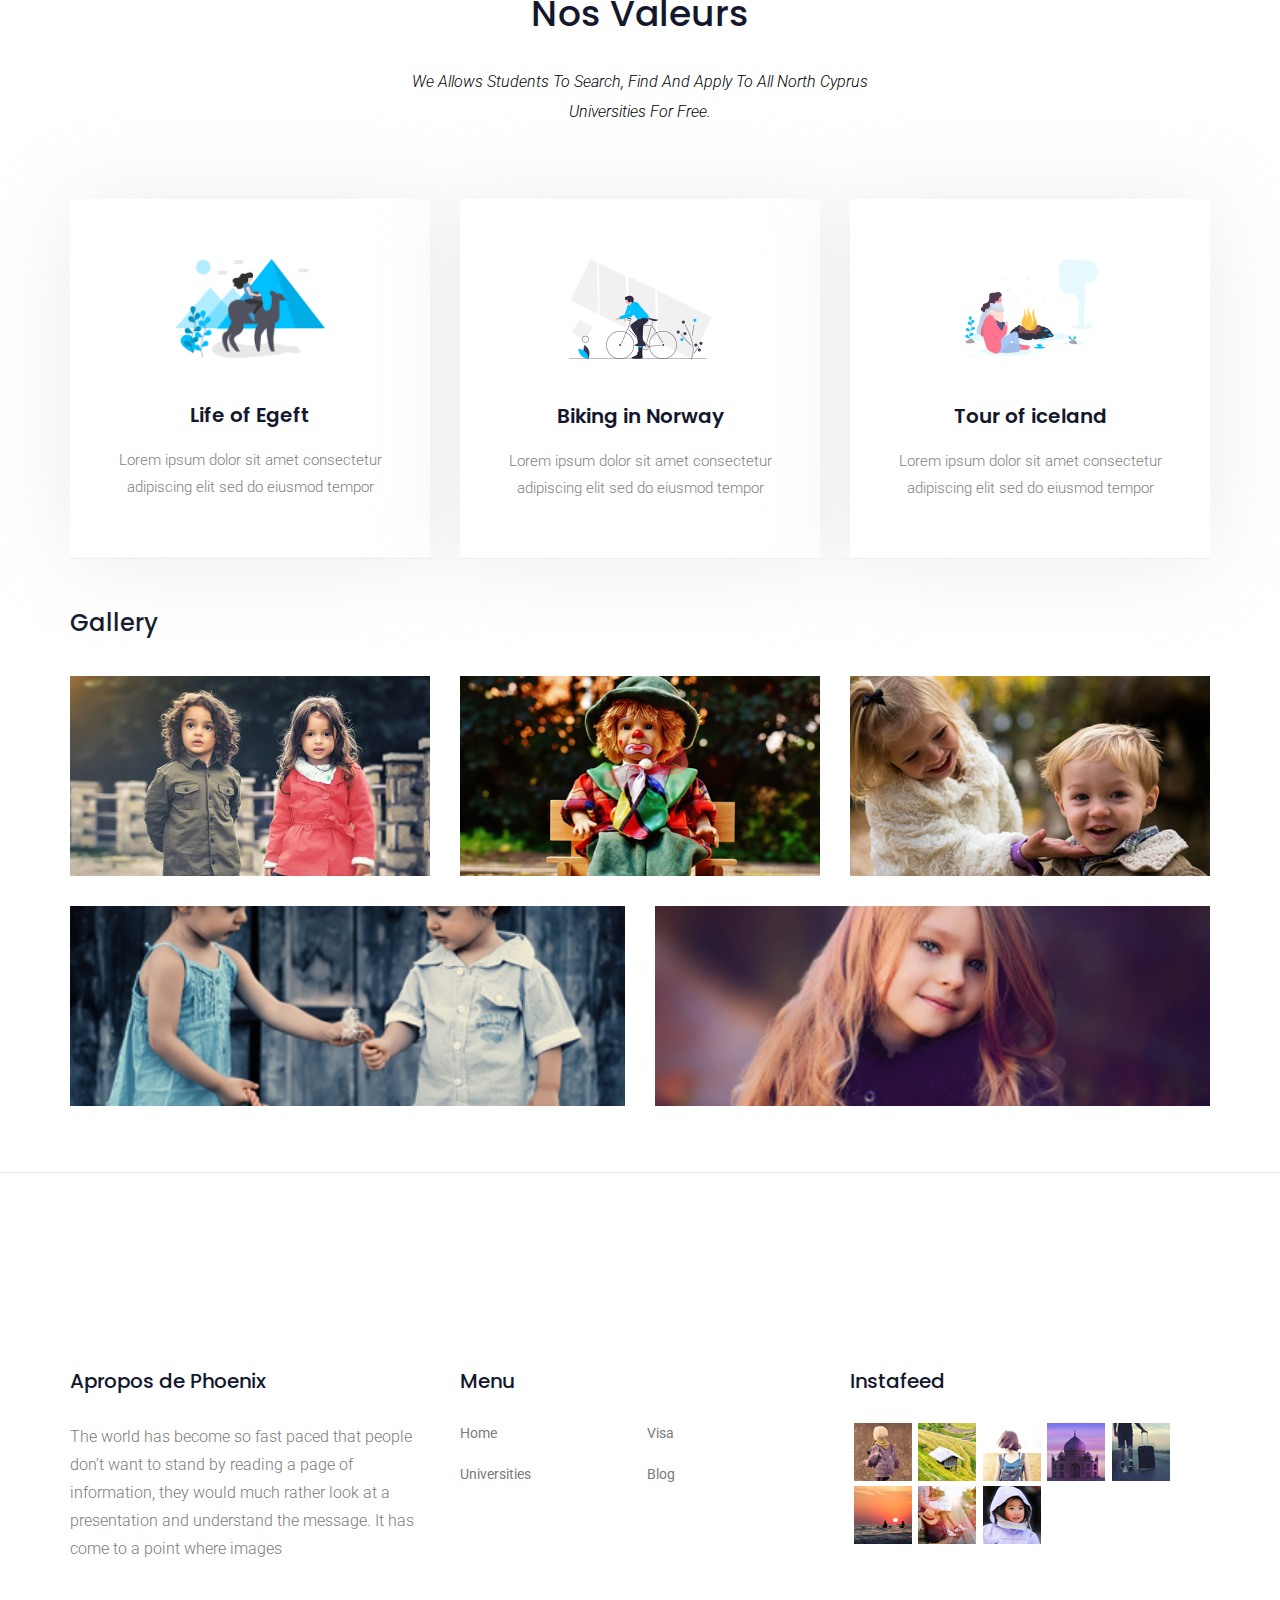
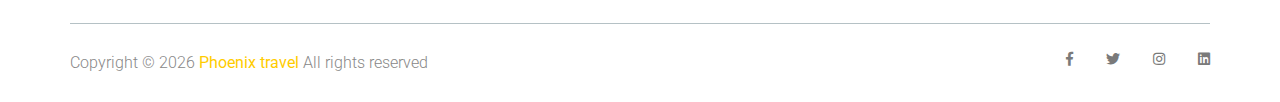
==== commit 8fb1eac3: "design about-us" ====
--- a/about.html
+++ b/about.html
@@ -5,8 +5,13 @@
     <!-- Required meta tags -->
     <meta charset="utf-8">
     <meta name="viewport" content="width=device-width, initial-scale=1, shrink-to-fit=no">
-    <title>Apropos de nous - Phoenix travel</title>
-    <link rel="icon" href="img/favicon.png">
+    <title>About us - Phoenix travel</title>
+    <!-- favicon -->
+    <link rel="apple-touch-icon" sizes="180x180" href="img/favicon/apple-touch-icon.png">
+    <link rel="icon" type="image/png" sizes="32x32" href="img/favicon/favicon-32x32.png">
+    <link rel="icon" type="image/png" sizes="16x16" href="img/favicon/favicon-16x16.png">
+    <link rel="manifest" href="img/favicon/site.webmanifest">
+
     <!-- Bootstrap CSS -->
     <link rel="stylesheet" href="css/bootstrap.min.css">
     <!-- animate CSS -->
@@ -35,8 +40,8 @@
                 <div class="col-lg-12">
                     <nav class="navbar navbar-expand-lg navbar-light">
                         <a class="navbar-brand" href="index.html">
-                            <!-- <img src="img/logo.png" alt="logo">  -->
-                            <h3 class="text-white">Phoenix Travel</h3>
+                            <img src="img/logo/inverse_text_logo_removebg.png" alt="logo">
+                            <!-- <h3 class="text-white">Phoenix Travel</h3> -->
                         </a>
                         <button class="navbar-toggler" type="button" data-toggle="collapse"
                             data-target="#navbarSupportedContent" aria-controls="navbarSupportedContent"
@@ -47,22 +52,19 @@
                         <div class="collapse navbar-collapse main-menu-item" id="navbarSupportedContent">
                             <ul class="navbar-nav">
                                 <li class="nav-item">
-                                    <a class="nav-link" href="index.html">Accueil</a>
-                                </li>
-                                <li class="nav-item">
-                                    <a class="nav-link" href="packages.html">Université partenaire</a>
-                                </li>
-                                <li class="nav-item">
-                                    <a class="nav-link" href="visa.html">Procédure visa</a>
-                                </li>
-                                <li class="nav-item">
-                                    <a class="nav-link" href="about.html">Apropos</a>
-                                </li>
-                                <li class="nav-item">
-                                    <a class="nav-link " href="blog.html">Blog</a>
-                                </li>
-                                <li class="nav-item">
-                                    <a class="nav-link" href="contact.html">Contact</a>
+                                    <a class="nav-link text-uppercase" href="index.html">Accueil</a>
+                                </li>
+                                <li class="nav-item">
+                                    <a class="nav-link text-uppercase" href="university.html">Universities</a>
+                                </li>
+                                <li class="nav-item">
+                                    <a class="nav-link text-uppercase" href="visa.html">Visa</a>
+                                </li>
+                                <li class="nav-item">
+                                    <a class="nav-link text-uppercase" href="about.html">About us</a>
+                                </li>
+                                <li class="nav-item">
+                                    <a class="nav-link text-uppercase" href="#">Blog</a>
                                 </li>
                             </ul>
                         </div>
@@ -87,30 +89,54 @@
     <section class="breadcrumb breadcrumb_bg">
         <div class="container">
             <div class="row">
-                <div class="col-lg-12">
+                <div class="col-lg-7">
                     <div class="breadcrumb_iner text-center">
                         <div class="breadcrumb_iner_item">
-                            <h2>Apropos de nous</h2>
+                            <h2>About us</h2>
                         </div>
                     </div>
                 </div>
+                <div class="col-lg-5 d-none d-sm-block">
+                    <div style="margin-top: 22%;">
+                        <img class="img-fluid" src="img/about-us.png" alt="">
+                    </div>
+                </div>
             </div>
         </div>
     </section>
-    <!-- breadcrumb start-->
+    <!-- breadcrumb end-->
+
+    <!-- Start Sample Area -->
+    <section class="sample-text-area">
+        <div class="container box_1170">
+            <h2 class="text-uppercase">About Phoenix Travel</h2>
+            <p class="sample-text">
+                Every avid independent filmmaker has Bold about making that Italic interest documentary,
+                or short
+                film to show off their creative prowess. Many have great ideas and want to “wow”
+                the Superscript scene,
+                or video renters with their big project. But once you have the Subscript “in the can” (no easy
+                feat).
+                Lorem ipsum dolor sit amet consectetur, adipisicing elit. Quo libero et suscipit blanditiis laborum,
+                velit impedit maiores fugit odit aliquam
+                sint aperiam modi dolorem consequuntur, magnam facere nobis deleniti ipsum.
+            </p>
+        </div>
+    </section>
+    <!-- End Sample Area -->
+
 
     <!-- feature part start-->
-    <section class="feature_part padding_top">
+    <section class="feature_part ">
         <div class="container">
             <div class="row align-items-center justify-content-between">
                 <div class="col-lg-7">
-                    <div class="feature_img">
-                        <img src="img/about_img.png" alt="">
+                    <div class="feature_img text-center">
+                        <img src="img/logo/full_logo_removebg.png" alt="#">
                     </div>
                 </div>
                 <div class="col-lg-5">
                     <div class="feature_part_text">
-                        <img src="img/section_tittle_img.png" alt="#">
                         <h2>Notre mission</h2>
                         <p>Lorem ipsum dolor sit amet, consectetur adipiscing elit sed do
                             eiusmod tempor incididunt ut labore et dolore magna aliqua. Quis
@@ -119,36 +145,25 @@
                         <span>Lorem ipsum dolor sit amet, consectetur adipiscing elit sed do eiusmod tempor incididunt
                             ut</span>
                         <div class="row">
-                            <div class="col-sm-6 col-md-4">
+                            <div class="col-sm-6 col-md-6">
                                 <div class="feature_part_text_iner">
                                     <img src="img/icon/tour_icon_1.png" alt="">
-                                    <h4>Universite</h4>
-                                    <p>35 Places</p>
+                                    <h4>Universities</h4>
+                                    <p>15</p>
                                 </div>
                             </div>
-                            <div class="col-sm-6 col-md-4">
+                            <div class="col-sm-6 col-md-6">
                                 <div class="feature_part_text_iner">
                                     <img src="img/icon/tour_icon_2.png" alt="">
-                                    <h4>Pays</h4>
+                                    <h4>Countries</h4>
                                     <p>75 Places</p>
                                 </div>
                             </div>
-                            <div class="col-sm-6 col-md-4">
-                                <div class="feature_part_text_iner">
-                                    <img src="img/icon/tour_icon_3.png" alt="">
-                                    <h4>Vitess</h4>
-                                    <p>14 jours</p>
-                                </div>
-                            </div>
                         </div>
                     </div>
                 </div>
             </div>
         </div>
-
-        <img src="img/animate_icon/Shape-1.png" alt="" class="feature_icon_1">
-        <img src="img/animate_icon/Shape-2.png" alt="" class="feature_icon_2">
-        <img src="img/animate_icon/Shape-3.png" alt="" class="feature_icon_3">
     </section>
     <!-- feature part end-->
 
@@ -158,10 +173,10 @@
             <div class="row justify-content-center">
                 <div class="col-lg-5">
                     <div class="section_tittle text-center">
-                        <img src="img/section_tittle_img.png" alt="">
                         <h2>Nos <span>Valeurs</span> </h2>
-                        <p>Lorem ipsum dolor sit amet, consectetur adipiscing elit
-                            sed do eiusmod tempor incididunt ut</p>
+                        <p>
+                            We Allows Students To Search, Find And Apply To All North Cyprus Universities For Free.
+                        </p>
                     </div>
                 </div>
             </div>
@@ -194,35 +209,6 @@
         </div>
     </section>
     <!-- popular place part end-->
-
-    <!-- feature part start-->
-    <section class="feature_part padding_top">
-        <div class="container">
-            <div class="row align-items-center justify-content-between">
-                <div class="col-lg-5">
-                    <div class="feature_part_text">
-                        <img src="img/section_tittle_img.png" alt="#">
-                        <h2>Notre mission</h2>
-                        <p>Lorem ipsum dolor sit amet, consectetur adipiscing elit sed do
-                            eiusmod tempor incididunt ut labore et dolore magna aliqua. Quis
-                            ipsum suspendisse ultrices gravida Risus commodo viverra maecenas
-                            accumsan lacus vel facilisis. </p>
-                        <span>Lorem ipsum dolor sit amet, consectetur adipiscing elit sed do eiusmod tempor incididunt
-                            ut</span>
-                    </div>
-                </div>
-                <div class="col-lg-7">
-                    <div class="feature_img">
-                        <img src="img/about_img.png" alt="">
-                    </div>
-                </div>
-            </div>
-        </div>
-
-        <img src="img/animate_icon/Shape-1.png" alt="" class="feature_icon_1">
-        <img src="img/animate_icon/Shape-2.png" alt="" class="feature_icon_2">
-        <img src="img/animate_icon/Shape-3.png" alt="" class="feature_icon_3">
-    </section>
 
     <div class="whole-wrap">
         <div class="container box_1170">
@@ -254,21 +240,6 @@
                             <div class="single-gallery-image" style="background: url(img/elements/g5.jpg);"></div>
                         </a>
                     </div>
-                    <div class="col-md-4">
-                        <a href="img/elements/g6.jpg" class="gallery_img img-gal">
-                            <div class="single-gallery-image" style="background: url(img/elements/g6.jpg);"></div>
-                        </a>
-                    </div>
-                    <div class="col-md-4">
-                        <a href="img/elements/g7.jpg" class="gallery_img img-gal"">
-        							<div class=" single-gallery-image" style="background: url(img/elements/g7.jpg);">
-                    </div>
-                    </a>
-                </div>
-                <div class="col-md-4">
-                    <a href="img/elements/g8.jpg" class="gallery_img img-gal">
-                        <div class="single-gallery-image" style="background: url(img/elements/g8.jpg);"></div>
-                    </a>
                 </div>
             </div>
         </div>
@@ -295,11 +266,10 @@
                     <div class="single_footer_part">
                         <h4>Menu</h4>
                         <ul class="list-unstyled">
-                            <li><a href="#">Accueil</a></li>
-                            <li><a href="#">Universite partenaire</a></li>
-                            <li><a href="#">Procedure visa</a></li>
+                            <li><a href="#">Home</a></li>
+                            <li><a href="university.html">Universities</a></li>
+                            <li><a href="#">Visa</a></li>
                             <li><a href="#">Blog</a></li>
-                            <li><a href="#">Contact</a></li>
                         </ul>
                     </div>
                 </div>
@@ -326,8 +296,7 @@
                         <P>
                             <!-- Link back to Colorlib can't be removed. Template is licensed under CC BY 3.0. -->
                             Copyright &copy;
-                            <script>document.write(new Date().getFullYear());</script> <b>Phoenix travel</b> All
-                            rights
+                            <script>document.write(new Date().getFullYear());</script> <b>Phoenix travel</b> All rights
                             reserved
                         </P>
                     </div>
@@ -335,8 +304,7 @@
                 <div class="col-lg-4">
                     <div class="footer_icon social_icon">
                         <ul class="list-unstyled">
-                            <li><a href="#" class="single_social_icon"><i class="fab fa-facebook-f"></i></a>
-                            </li>
+                            <li><a href="#" class="single_social_icon"><i class="fab fa-facebook-f"></i></a></li>
                             <li><a href="#" class="single_social_icon"><i class="fab fa-twitter"></i></a></li>
                             <li><a href="#" class="single_social_icon"><i class="fab fa-instagram"></i></a></li>
                             <li><a href="#" class="single_social_icon"><i class="fab fa-linkedin"></i></a></li>
@@ -358,10 +326,6 @@
     <script src="js/bootstrap.min.js"></script>
     <!-- easing js -->
     <script src="js/jquery.magnific-popup.js"></script>
-
-
-
-
     <!-- particles js -->
     <script src="js/owl.carousel.min.js"></script>
     <script src="js/jquery.nice-select.min.js"></script>
--- a/css/style.css
+++ b/css/style.css
@@ -1,7 +1,9 @@
 /**************** extend css start ****************/
 @import url("https://fonts.googleapis.com/css?family=Kaushan+Script|Poppins:300,400,500,600,700|Roboto:300,400,500,700&display=swap");
+
 /* line 2, /Applications/MAMP/htdocs/palash/cl/july 2019/189 travel/189 travel html/sass/_extends.scss */
-.btn_2:hover, .form-contact .form-group .btn_1 i {
+.btn_2:hover,
+.form-contact .form-group .btn_1 i {
   background-image: linear-gradient(to left, #00b4ff 0%, #57ddff 51%, #00b4ff 100%);
 }
 
@@ -26,7 +28,8 @@
 }
 
 /* line 12, /Applications/MAMP/htdocs/palash/cl/july 2019/189 travel/189 travel html/sass/_common.scss */
-input:hover, input:focus {
+input:hover,
+input:focus {
   outline: none !important;
 }
 
@@ -41,6 +44,7 @@
 }
 
 @media only screen and (min-width: 992px) and (max-width: 1200px) {
+
   /* line 18, /Applications/MAMP/htdocs/palash/cl/july 2019/189 travel/189 travel html/sass/_common.scss */
   .section_padding {
     padding: 100px 0px;
@@ -48,6 +52,7 @@
 }
 
 @media only screen and (min-width: 768px) and (max-width: 991px) {
+
   /* line 18, /Applications/MAMP/htdocs/palash/cl/july 2019/189 travel/189 travel html/sass/_common.scss */
   .section_padding {
     padding: 70px 0px;
@@ -55,6 +60,7 @@
 }
 
 @media (max-width: 576px) {
+
   /* line 18, /Applications/MAMP/htdocs/palash/cl/july 2019/189 travel/189 travel html/sass/_common.scss */
   .section_padding {
     padding: 70px 0px;
@@ -62,6 +68,7 @@
 }
 
 @media only screen and (min-width: 576px) and (max-width: 767px) {
+
   /* line 18, /Applications/MAMP/htdocs/palash/cl/july 2019/189 travel/189 travel html/sass/_common.scss */
   .section_padding {
     padding: 70px 0px;
@@ -74,6 +81,7 @@
 }
 
 @media only screen and (min-width: 992px) and (max-width: 1200px) {
+
   /* line 33, /Applications/MAMP/htdocs/palash/cl/july 2019/189 travel/189 travel html/sass/_common.scss */
   .single_padding_top {
     padding-top: 70px !important;
@@ -81,6 +89,7 @@
 }
 
 @media only screen and (min-width: 768px) and (max-width: 991px) {
+
   /* line 33, /Applications/MAMP/htdocs/palash/cl/july 2019/189 travel/189 travel html/sass/_common.scss */
   .single_padding_top {
     padding-top: 70px !important;
@@ -88,6 +97,7 @@
 }
 
 @media (max-width: 576px) {
+
   /* line 33, /Applications/MAMP/htdocs/palash/cl/july 2019/189 travel/189 travel html/sass/_common.scss */
   .single_padding_top {
     padding-top: 70px !important;
@@ -95,6 +105,7 @@
 }
 
 @media only screen and (min-width: 576px) and (max-width: 767px) {
+
   /* line 33, /Applications/MAMP/htdocs/palash/cl/july 2019/189 travel/189 travel html/sass/_common.scss */
   .single_padding_top {
     padding-top: 100px !important;
@@ -107,6 +118,7 @@
 }
 
 @media only screen and (min-width: 992px) and (max-width: 1200px) {
+
   /* line 48, /Applications/MAMP/htdocs/palash/cl/july 2019/189 travel/189 travel html/sass/_common.scss */
   .padding_top {
     padding-top: 100px;
@@ -114,6 +126,7 @@
 }
 
 @media only screen and (min-width: 768px) and (max-width: 991px) {
+
   /* line 48, /Applications/MAMP/htdocs/palash/cl/july 2019/189 travel/189 travel html/sass/_common.scss */
   .padding_top {
     padding-top: 70px;
@@ -121,6 +134,7 @@
 }
 
 @media (max-width: 576px) {
+
   /* line 48, /Applications/MAMP/htdocs/palash/cl/july 2019/189 travel/189 travel html/sass/_common.scss */
   .padding_top {
     padding-top: 70px;
@@ -128,6 +142,7 @@
 }
 
 @media only screen and (min-width: 576px) and (max-width: 767px) {
+
   /* line 48, /Applications/MAMP/htdocs/palash/cl/july 2019/189 travel/189 travel html/sass/_common.scss */
   .padding_top {
     padding-top: 70px;
@@ -140,6 +155,7 @@
 }
 
 @media only screen and (min-width: 992px) and (max-width: 1200px) {
+
   /* line 63, /Applications/MAMP/htdocs/palash/cl/july 2019/189 travel/189 travel html/sass/_common.scss */
   .padding_bottom {
     padding-bottom: 100px;
@@ -147,6 +163,7 @@
 }
 
 @media only screen and (min-width: 768px) and (max-width: 991px) {
+
   /* line 63, /Applications/MAMP/htdocs/palash/cl/july 2019/189 travel/189 travel html/sass/_common.scss */
   .padding_bottom {
     padding-bottom: 70px;
@@ -154,6 +171,7 @@
 }
 
 @media (max-width: 576px) {
+
   /* line 63, /Applications/MAMP/htdocs/palash/cl/july 2019/189 travel/189 travel html/sass/_common.scss */
   .padding_bottom {
     padding-bottom: 70px;
@@ -161,6 +179,7 @@
 }
 
 @media only screen and (min-width: 576px) and (max-width: 767px) {
+
   /* line 63, /Applications/MAMP/htdocs/palash/cl/july 2019/189 travel/189 travel html/sass/_common.scss */
   .padding_bottom {
     padding-bottom: 70px;
@@ -173,6 +192,7 @@
 }
 
 @media only screen and (min-width: 992px) and (max-width: 1200px) {
+
   /* line 78, /Applications/MAMP/htdocs/palash/cl/july 2019/189 travel/189 travel html/sass/_common.scss */
   .margin_bottom {
     margin-bottom: 0;
@@ -180,6 +200,7 @@
 }
 
 @media (max-width: 991px) {
+
   /* line 78, /Applications/MAMP/htdocs/palash/cl/july 2019/189 travel/189 travel html/sass/_common.scss */
   .margin_bottom {
     margin-bottom: 0;
@@ -200,7 +221,12 @@
 }
 
 /* line 96, /Applications/MAMP/htdocs/palash/cl/july 2019/189 travel/189 travel html/sass/_common.scss */
-h1, h2, h3, h4, h5, h6 {
+h1,
+h2,
+h3,
+h4,
+h5,
+h6 {
   color: #14182d;
   font-family: "Poppins", sans-serif;
 }
@@ -225,6 +251,7 @@
 }
 
 @media (max-width: 576px) {
+
   /* line 108, /Applications/MAMP/htdocs/palash/cl/july 2019/189 travel/189 travel html/sass/_common.scss */
   h2 {
     font-size: 22px;
@@ -233,6 +260,7 @@
 }
 
 @media only screen and (min-width: 576px) and (max-width: 767px) {
+
   /* line 108, /Applications/MAMP/htdocs/palash/cl/july 2019/189 travel/189 travel html/sass/_common.scss */
   h2 {
     font-size: 24px;
@@ -247,6 +275,7 @@
 }
 
 @media (max-width: 576px) {
+
   /* line 125, /Applications/MAMP/htdocs/palash/cl/july 2019/189 travel/189 travel html/sass/_common.scss */
   h3 {
     font-size: 20px;
@@ -265,7 +294,10 @@
 }
 
 /* line 142, /Applications/MAMP/htdocs/palash/cl/july 2019/189 travel/189 travel html/sass/_common.scss */
-a:focus, .button:focus, button:focus, .btn:focus {
+a:focus,
+.button:focus,
+button:focus,
+.btn:focus {
   text-decoration: none;
   outline: none;
   box-shadow: none;
@@ -279,6 +311,7 @@
 }
 
 @media (max-width: 991px) {
+
   /* line 149, /Applications/MAMP/htdocs/palash/cl/july 2019/189 travel/189 travel html/sass/_common.scss */
   .section_tittle {
     margin-bottom: 40px;
@@ -286,6 +319,7 @@
 }
 
 @media only screen and (min-width: 992px) and (max-width: 1200px) {
+
   /* line 149, /Applications/MAMP/htdocs/palash/cl/july 2019/189 travel/189 travel html/sass/_common.scss */
   .section_tittle {
     margin-bottom: 40px;
@@ -295,6 +329,7 @@
 /* line 157, /Applications/MAMP/htdocs/palash/cl/july 2019/189 travel/189 travel html/sass/_common.scss */
 .section_tittle img {
   margin-bottom: 40px;
+  height: 100px;
 }
 
 /* line 160, /Applications/MAMP/htdocs/palash/cl/july 2019/189 travel/189 travel html/sass/_common.scss */
@@ -308,6 +343,7 @@
 }
 
 @media (max-width: 576px) {
+
   /* line 160, /Applications/MAMP/htdocs/palash/cl/july 2019/189 travel/189 travel html/sass/_common.scss */
   .section_tittle h2 {
     font-size: 25px;
@@ -317,6 +353,7 @@
 }
 
 @media only screen and (min-width: 576px) and (max-width: 767px) {
+
   /* line 160, /Applications/MAMP/htdocs/palash/cl/july 2019/189 travel/189 travel html/sass/_common.scss */
   .section_tittle h2 {
     font-size: 25px;
@@ -326,6 +363,7 @@
 }
 
 @media only screen and (min-width: 768px) and (max-width: 991px) {
+
   /* line 160, /Applications/MAMP/htdocs/palash/cl/july 2019/189 travel/189 travel html/sass/_common.scss */
   .section_tittle h2 {
     font-size: 30px;
@@ -335,6 +373,7 @@
 }
 
 @media only screen and (min-width: 992px) and (max-width: 1200px) {
+
   /* line 160, /Applications/MAMP/htdocs/palash/cl/july 2019/189 travel/189 travel html/sass/_common.scss */
   .section_tittle h2 {
     font-size: 35px;
@@ -352,6 +391,7 @@
 }
 
 @media (max-width: 576px) {
+
   /* line 188, /Applications/MAMP/htdocs/palash/cl/july 2019/189 travel/189 travel html/sass/_common.scss */
   .section_tittle p {
     margin-bottom: 10px;
@@ -359,6 +399,7 @@
 }
 
 @media only screen and (min-width: 576px) and (max-width: 767px) {
+
   /* line 188, /Applications/MAMP/htdocs/palash/cl/july 2019/189 travel/189 travel html/sass/_common.scss */
   .section_tittle p {
     margin-bottom: 10px;
@@ -366,6 +407,7 @@
 }
 
 @media only screen and (min-width: 768px) and (max-width: 991px) {
+
   /* line 188, /Applications/MAMP/htdocs/palash/cl/july 2019/189 travel/189 travel html/sass/_common.scss */
   .section_tittle p {
     margin-bottom: 10px;
@@ -373,6 +415,7 @@
 }
 
 @media only screen and (min-width: 992px) and (max-width: 1200px) {
+
   /* line 188, /Applications/MAMP/htdocs/palash/cl/july 2019/189 travel/189 travel html/sass/_common.scss */
   .section_tittle p {
     margin-bottom: 10px;
@@ -392,6 +435,7 @@
 }
 
 @media (max-width: 576px) {
+
   /* line 213, /Applications/MAMP/htdocs/palash/cl/july 2019/189 travel/189 travel html/sass/_common.scss */
   .mb_110 {
     margin-bottom: 220px;
@@ -404,6 +448,7 @@
 }
 
 @media (max-width: 576px) {
+
   /* line 220, /Applications/MAMP/htdocs/palash/cl/july 2019/189 travel/189 travel html/sass/_common.scss */
   .mt_130 {
     margin-top: 70px;
@@ -411,6 +456,7 @@
 }
 
 @media only screen and (min-width: 576px) and (max-width: 767px) {
+
   /* line 220, /Applications/MAMP/htdocs/palash/cl/july 2019/189 travel/189 travel html/sass/_common.scss */
   .mt_130 {
     margin-top: 70px;
@@ -418,6 +464,7 @@
 }
 
 @media only screen and (min-width: 768px) and (max-width: 991px) {
+
   /* line 220, /Applications/MAMP/htdocs/palash/cl/july 2019/189 travel/189 travel html/sass/_common.scss */
   .mt_130 {
     margin-top: 70px;
@@ -425,6 +472,7 @@
 }
 
 @media only screen and (min-width: 992px) and (max-width: 1200px) {
+
   /* line 220, /Applications/MAMP/htdocs/palash/cl/july 2019/189 travel/189 travel html/sass/_common.scss */
   .mt_130 {
     margin-top: 70px;
@@ -437,6 +485,7 @@
 }
 
 @media (max-width: 991px) {
+
   /* line 235, /Applications/MAMP/htdocs/palash/cl/july 2019/189 travel/189 travel html/sass/_common.scss */
   .mb_130 {
     margin-bottom: 70px;
@@ -444,6 +493,7 @@
 }
 
 @media only screen and (min-width: 992px) and (max-width: 1200px) {
+
   /* line 235, /Applications/MAMP/htdocs/palash/cl/july 2019/189 travel/189 travel html/sass/_common.scss */
   .mb_130 {
     margin-bottom: 100px;
@@ -462,6 +512,7 @@
 }
 
 @media only screen and (min-width: 1200px) and (max-width: 3640px) {
+
   /* line 253, /Applications/MAMP/htdocs/palash/cl/july 2019/189 travel/189 travel html/sass/_common.scss */
   .container {
     max-width: 1170px;
@@ -469,6 +520,7 @@
 }
 
 @media (max-width: 1200px) {
+
   /* line 258, /Applications/MAMP/htdocs/palash/cl/july 2019/189 travel/189 travel html/sass/_common.scss */
   [class*="hero-ani-"] {
     display: none !important;
@@ -504,7 +556,7 @@
 }
 
 /* line 24, /Applications/MAMP/htdocs/palash/cl/july 2019/189 travel/189 travel html/sass/_button.scss */
-.read_btn, .btn1 {
+.read_btn {
   font-size: 17px;
   color: #000;
   font-family: "Kaushan Script", cursive;
@@ -515,8 +567,23 @@
   transition: 0.5s;
 }
 
+.btn1 {
+  font-size: 19px;
+  color: #000;
+  font-family: "Kaushan Script", cursive;
+  text-transform: capitalize;
+  display: inline-block;
+  margin-top: 30px;
+  -webkit-transition: 0.5s;
+  transition: 0.5s;
+  border: 2px solid #000;
+  padding: 10px 10px;
+  border-radius: 5px;
+}
+
 /* line 32, /Applications/MAMP/htdocs/palash/cl/july 2019/189 travel/189 travel html/sass/_button.scss */
-.read_btn:hover, .btn1:hover {
+.read_btn:hover,
+.btn1:hover {
   color: #00c0ff;
 }
 
@@ -545,6 +612,7 @@
 }
 
 @media (max-width: 576px) {
+
   /* line 36, /Applications/MAMP/htdocs/palash/cl/july 2019/189 travel/189 travel html/sass/_button.scss */
   .btn_1 {
     padding: 10px 30px;
@@ -553,6 +621,7 @@
 }
 
 @media only screen and (min-width: 576px) and (max-width: 767px) {
+
   /* line 36, /Applications/MAMP/htdocs/palash/cl/july 2019/189 travel/189 travel html/sass/_button.scss */
   .btn_1 {
     padding: 10px 30px;
@@ -561,6 +630,7 @@
 }
 
 @media only screen and (min-width: 768px) and (max-width: 991px) {
+
   /* line 36, /Applications/MAMP/htdocs/palash/cl/july 2019/189 travel/189 travel html/sass/_button.scss */
   .btn_1 {
     padding: 10px 30px;
@@ -594,6 +664,7 @@
 }
 
 @media (max-width: 576px) {
+
   /* line 71, /Applications/MAMP/htdocs/palash/cl/july 2019/189 travel/189 travel html/sass/_button.scss */
   .btn_2 {
     padding: 10px 30px;
@@ -602,6 +673,7 @@
 }
 
 @media only screen and (min-width: 576px) and (max-width: 767px) {
+
   /* line 71, /Applications/MAMP/htdocs/palash/cl/july 2019/189 travel/189 travel html/sass/_button.scss */
   .btn_2 {
     padding: 10px 30px;
@@ -610,6 +682,7 @@
 }
 
 @media only screen and (min-width: 768px) and (max-width: 991px) {
+
   /* line 71, /Applications/MAMP/htdocs/palash/cl/july 2019/189 travel/189 travel html/sass/_button.scss */
   .btn_2 {
     padding: 10px 30px;
@@ -627,6 +700,7 @@
 }
 
 @media (max-width: 991px) {
+
   /* line 108, /Applications/MAMP/htdocs/palash/cl/july 2019/189 travel/189 travel html/sass/_button.scss */
   .btn_4 {
     margin-top: 30px;
@@ -658,6 +732,7 @@
 }
 
 @media (max-width: 767px) {
+
   /* line 128, /Applications/MAMP/htdocs/palash/cl/july 2019/189 travel/189 travel html/sass/_button.scss */
   .button {
     font-size: 13px;
@@ -721,7 +796,8 @@
 }
 
 /* line 14, /Applications/MAMP/htdocs/palash/cl/july 2019/189 travel/189 travel html/sass/_blog.scss */
-.blog_area a:hover, .blog_area a :hover {
+.blog_area a:hover,
+.blog_area a :hover {
   color: #00c0ff;
 }
 
@@ -801,10 +877,12 @@
 }
 
 @media (max-width: 1199px) {
+
   /* line 70, /Applications/MAMP/htdocs/palash/cl/july 2019/189 travel/189 travel html/sass/_blog.scss */
   .single-blog .tag {
     margin-right: 8px;
   }
+
   /* line 94, /Applications/MAMP/htdocs/palash/cl/july 2019/189 travel/189 travel html/sass/_blog.scss */
   .single-blog .tag:after {
     display: none;
@@ -817,6 +895,7 @@
 }
 
 @media (max-width: 800px) {
+
   /* line 20, /Applications/MAMP/htdocs/palash/cl/july 2019/189 travel/189 travel html/sass/_blog.scss */
   .single-blog {
     margin-bottom: 30px;
@@ -842,6 +921,7 @@
 }
 
 @media (max-width: 1199px) {
+
   /* line 108, /Applications/MAMP/htdocs/palash/cl/july 2019/189 travel/189 travel html/sass/_blog.scss */
   .single-blog .single-blog-content {
     padding: 15px;
@@ -856,6 +936,7 @@
 }
 
 @media (max-width: 1199px) {
+
   /* line 139, /Applications/MAMP/htdocs/palash/cl/july 2019/189 travel/189 travel html/sass/_blog.scss */
   .single-blog h4 {
     transition: all 300ms linear 0s;
@@ -863,6 +944,7 @@
     padding-bottom: 14px;
     margin-bottom: 12px;
   }
+
   /* line 145, /Applications/MAMP/htdocs/palash/cl/july 2019/189 travel/189 travel html/sass/_blog.scss */
   .single-blog h4 a {
     font-size: 18px;
@@ -886,6 +968,7 @@
 }
 
 @media (min-width: 992px) {
+
   /* line 156, /Applications/MAMP/htdocs/palash/cl/july 2019/189 travel/189 travel html/sass/_blog.scss */
   .full_image.single-blog .single-blog-content {
     bottom: 100px;
@@ -1047,7 +1130,7 @@
 }
 
 /* line 354, /Applications/MAMP/htdocs/palash/cl/july 2019/189 travel/189 travel html/sass/_blog.scss */
-.causes_item .causes_bottom a + a {
+.causes_item .causes_bottom a+a {
   border-color: #eeeeee;
   background: #fff;
   font-size: 14px;
@@ -1112,7 +1195,7 @@
 }
 
 /* line 427, /Applications/MAMP/htdocs/palash/cl/july 2019/189 travel/189 travel html/sass/_blog.scss */
-.tags .tag_btn + .tag_btn {
+.tags .tag_btn+.tag_btn {
   margin-left: 2px;
 }
 
@@ -1124,6 +1207,7 @@
 }
 
 @media (min-width: 900px) {
+
   /* line 434, /Applications/MAMP/htdocs/palash/cl/july 2019/189 travel/189 travel html/sass/_blog.scss */
   .blog_categorie_area {
     padding-top: 80px;
@@ -1132,6 +1216,7 @@
 }
 
 @media (min-width: 1100px) {
+
   /* line 434, /Applications/MAMP/htdocs/palash/cl/july 2019/189 travel/189 travel html/sass/_blog.scss */
   .blog_categorie_area {
     padding-top: 120px;
@@ -1210,6 +1295,7 @@
 }
 
 @media (min-width: 768px) {
+
   /* line 525, /Applications/MAMP/htdocs/palash/cl/july 2019/189 travel/189 travel html/sass/_blog.scss */
   .blog_details {
     padding: 60px 30px 35px 35px;
@@ -1239,6 +1325,7 @@
 }
 
 @media (min-width: 768px) {
+
   /* line 545, /Applications/MAMP/htdocs/palash/cl/july 2019/189 travel/189 travel html/sass/_blog.scss */
   .blog_details h2 {
     font-size: 24px;
@@ -1302,6 +1389,7 @@
 }
 
 @media (min-width: 768px) {
+
   /* line 595, /Applications/MAMP/htdocs/palash/cl/july 2019/189 travel/189 travel html/sass/_blog.scss */
   .blog_item_img .blog_item_date {
     bottom: -20px;
@@ -1320,6 +1408,7 @@
 }
 
 @media (min-width: 768px) {
+
   /* line 611, /Applications/MAMP/htdocs/palash/cl/july 2019/189 travel/189 travel html/sass/_blog.scss */
   .blog_item_img .blog_item_date h3 {
     font-size: 30px;
@@ -1334,6 +1423,7 @@
 }
 
 @media (min-width: 768px) {
+
   /* line 623, /Applications/MAMP/htdocs/palash/cl/july 2019/189 travel/189 travel html/sass/_blog.scss */
   .blog_item_img .blog_item_date p {
     font-size: 18px;
@@ -1463,7 +1553,7 @@
 }
 
 /* line 767, /Applications/MAMP/htdocs/palash/cl/july 2019/189 travel/189 travel html/sass/_blog.scss */
-.blog_right_sidebar .post_category_widget .cat-list li + li {
+.blog_right_sidebar .post_category_widget .cat-list li+li {
   padding-top: 15px;
 }
 
@@ -1495,7 +1585,7 @@
 }
 
 /* line 813, /Applications/MAMP/htdocs/palash/cl/july 2019/189 travel/189 travel html/sass/_blog.scss */
-.blog_right_sidebar .popular_post_widget .post_item + .post_item {
+.blog_right_sidebar .popular_post_widget .post_item+.post_item {
   margin-top: 20px;
 }
 
@@ -1640,6 +1730,7 @@
 }
 
 @media (min-width: 768px) {
+
   /* line 1080, /Applications/MAMP/htdocs/palash/cl/july 2019/189 travel/189 travel html/sass/_blog.scss */
   .single-post-area .quote-wrapper {
     padding: 30px;
@@ -1654,6 +1745,7 @@
 }
 
 @media (min-width: 768px) {
+
   /* line 1094, /Applications/MAMP/htdocs/palash/cl/july 2019/189 travel/189 travel html/sass/_blog.scss */
   .single-post-area .quotes {
     padding: 25px 25px 25px 30px;
@@ -1737,6 +1829,7 @@
 }
 
 @media (max-width: 600px) {
+
   /* line 1175, /Applications/MAMP/htdocs/palash/cl/july 2019/189 travel/189 travel html/sass/_blog.scss */
   .single-post-area .blog-author {
     padding: 20px 8px;
@@ -1752,6 +1845,7 @@
 }
 
 @media (max-width: 600px) {
+
   /* line 1184, /Applications/MAMP/htdocs/palash/cl/july 2019/189 travel/189 travel html/sass/_blog.scss */
   .single-post-area .blog-author img {
     margin-right: 15px;
@@ -1835,6 +1929,7 @@
 }
 
 @media (max-width: 767px) {
+
   /* line 1233, /Applications/MAMP/htdocs/palash/cl/july 2019/189 travel/189 travel html/sass/_blog.scss */
   .single-post-area .navigation-area .nav-left {
     margin-bottom: 30px;
@@ -1877,6 +1972,7 @@
 }
 
 @media (max-width: 991px) {
+
   /* line 1300, /Applications/MAMP/htdocs/palash/cl/july 2019/189 travel/189 travel html/sass/_blog.scss */
   .single-post-area .sidebar-widgets {
     padding-bottom: 0px;
@@ -1892,6 +1988,7 @@
 }
 
 @media (max-width: 414px) {
+
   /* line 1307, /Applications/MAMP/htdocs/palash/cl/july 2019/189 travel/189 travel html/sass/_blog.scss */
   .comments-area {
     padding: 50px 8px;
@@ -1926,14 +2023,17 @@
 }
 
 @media (max-width: 413px) {
+
   /* line 1347, /Applications/MAMP/htdocs/palash/cl/july 2019/189 travel/189 travel html/sass/_blog.scss */
   .comments-area .comment-list .single-comment h5 {
     font-size: 12px;
   }
+
   /* line 1351, /Applications/MAMP/htdocs/palash/cl/july 2019/189 travel/189 travel html/sass/_blog.scss */
   .comments-area .comment-list .single-comment .date {
     font-size: 11px;
   }
+
   /* line 1355, /Applications/MAMP/htdocs/palash/cl/july 2019/189 travel/189 travel html/sass/_blog.scss */
   .comments-area .comment-list .single-comment .comment {
     font-size: 10px;
@@ -2002,6 +2102,7 @@
 }
 
 @media (max-width: 767px) {
+
   /* line 1421, /Applications/MAMP/htdocs/palash/cl/july 2019/189 travel/189 travel html/sass/_blog.scss */
   .comment-form .name {
     padding-right: 0px;
@@ -2015,6 +2116,7 @@
 }
 
 @media (max-width: 991px) {
+
   /* line 1430, /Applications/MAMP/htdocs/palash/cl/july 2019/189 travel/189 travel html/sass/_blog.scss */
   .comment-form .email {
     padding-left: 0px;
@@ -2188,6 +2290,7 @@
 }
 
 @media only screen and (min-width: 992px) and (max-width: 1200px) {
+
   /* line 20, /Applications/MAMP/htdocs/palash/cl/july 2019/189 travel/189 travel html/sass/_menu.scss */
   .main_menu .main-menu-item ul li .nav-link {
     padding: 35px 20px;
@@ -2221,6 +2324,7 @@
 }
 
 @media (max-width: 991px) {
+
   /* line 46, /Applications/MAMP/htdocs/palash/cl/july 2019/189 travel/189 travel html/sass/_menu.scss */
   .main_menu #search_input_box {
     margin-top: 15px;
@@ -2313,7 +2417,7 @@
   width: 100%;
   box-shadow: 0px 10px 15px rgba(0, 0, 0, 0.05);
   top: 0;
-  background-color: #00c0ff;
+  background-color: #0B4C84;
 }
 
 /* line 149, /Applications/MAMP/htdocs/palash/cl/july 2019/189 travel/189 travel html/sass/_menu.scss */
@@ -2347,29 +2451,35 @@
 }
 
 @media (max-width: 991px) {
+
   /* line 184, /Applications/MAMP/htdocs/palash/cl/july 2019/189 travel/189 travel html/sass/_menu.scss */
   .main_menu {
     padding: 26px 0px;
   }
+
   /* line 188, /Applications/MAMP/htdocs/palash/cl/july 2019/189 travel/189 travel html/sass/_menu.scss */
   .home_menu .main-menu-item {
     padding-left: 0px;
   }
+
   /* line 192, /Applications/MAMP/htdocs/palash/cl/july 2019/189 travel/189 travel html/sass/_menu.scss */
   .main_menu .main-menu-item {
     text-align: left !important;
     box-shadow: 0 10px 15px rgba(0, 0, 0, 0.1);
     margin-top: -9px;
   }
+
   /* line 196, /Applications/MAMP/htdocs/palash/cl/july 2019/189 travel/189 travel html/sass/_menu.scss */
   .main_menu .main-menu-item .nav-item {
     padding: 10px 15px !important;
   }
+
   /* line 199, /Applications/MAMP/htdocs/palash/cl/july 2019/189 travel/189 travel html/sass/_menu.scss */
   .main_menu .main-menu-item .nav-item .nav-link {
     padding: 5px 15px !important;
     color: #000;
   }
+
   /* line 206, /Applications/MAMP/htdocs/palash/cl/july 2019/189 travel/189 travel html/sass/_menu.scss */
   .navbar-collapse {
     z-index: 9999 !important;
@@ -2380,26 +2490,31 @@
     background-color: #fff;
     text-align: center !important;
   }
+
   /* line 217, /Applications/MAMP/htdocs/palash/cl/july 2019/189 travel/189 travel html/sass/_menu.scss */
   .dropdown .dropdown-menu {
     transform: scale(1, 0);
     display: none;
     margin-top: 10px;
   }
+
   /* line 224, /Applications/MAMP/htdocs/palash/cl/july 2019/189 travel/189 travel html/sass/_menu.scss */
   .dropdown:hover .dropdown-menu {
     transform: scale(1);
     display: block;
     color: #ffcc00;
   }
+
   /* line 231, /Applications/MAMP/htdocs/palash/cl/july 2019/189 travel/189 travel html/sass/_menu.scss */
   .dropdown .dropdown-item:hover {
     color: #ffcc00 !important;
   }
+
   /* line 236, /Applications/MAMP/htdocs/palash/cl/july 2019/189 travel/189 travel html/sass/_menu.scss */
   .navbar-light .navbar-toggler {
     border-color: transparent;
   }
+
   /* line 241, /Applications/MAMP/htdocs/palash/cl/july 2019/189 travel/189 travel html/sass/_menu.scss */
   .menu_icon i {
     color: #fff;
@@ -2407,6 +2522,7 @@
 }
 
 @media (max-width: 576px) {
+
   /* line 248, /Applications/MAMP/htdocs/palash/cl/july 2019/189 travel/189 travel html/sass/_menu.scss */
   .main_menu {
     padding: 20px 0px;
@@ -2414,6 +2530,7 @@
 }
 
 @media only screen and (min-width: 576px) and (max-width: 767px) {
+
   /* line 254, /Applications/MAMP/htdocs/palash/cl/july 2019/189 travel/189 travel html/sass/_menu.scss */
   .main_menu {
     padding: 20px 0px;
@@ -2455,15 +2572,16 @@
 /* line 2, /Applications/MAMP/htdocs/palash/cl/july 2019/189 travel/189 travel html/sass/_banner.scss */
 .banner_part {
   position: relative;
-  background-image: url(../img/banner_bg.png);
+  /* background-image: url(../img/university-bg.png); */
   background-repeat: no-repeat;
   background-size: cover;
   background-position: center;
-  height: 1050px;
-  background-color: #ffcc00;
+  height: 850px;
+  background-color: #0B4C84;
 }
 
 @media (max-width: 991px) {
+
   /* line 2, /Applications/MAMP/htdocs/palash/cl/july 2019/189 travel/189 travel html/sass/_banner.scss */
   .banner_part {
     height: 700px;
@@ -2478,7 +2596,7 @@
   bottom: -132px;
   width: 100%;
   height: 100%;
-  background-image: url(../img/banner_overlay.svg);
+  /* background-image: url(../img/banner_overlay.svg); */
   background-position: top;
   background-repeat: no-repeat;
   z-index: -1;
@@ -2487,20 +2605,21 @@
 
 /* line 26, /Applications/MAMP/htdocs/palash/cl/july 2019/189 travel/189 travel html/sass/_banner.scss */
 .banner_part .banner_text {
-  padding-top: 235px;
+  padding-top: 205px;
 }
 
 /* line 28, /Applications/MAMP/htdocs/palash/cl/july 2019/189 travel/189 travel html/sass/_banner.scss */
 .banner_part .banner_text h5 {
   font-size: 36px;
   text-transform: uppercase;
-  font-weight: 500;
+  font-weight: 700;
   color: #fff;
-  font-family: "Kaushan Script", cursive;
+  /* font-family: "Kaushan Script", cursive; */
   margin-bottom: 34px;
 }
 
 @media (max-width: 991px) {
+
   /* line 28, /Applications/MAMP/htdocs/palash/cl/july 2019/189 travel/189 travel html/sass/_banner.scss */
   .banner_part .banner_text h5 {
     font-size: 25px;
@@ -2510,61 +2629,50 @@
 
 /* line 40, /Applications/MAMP/htdocs/palash/cl/july 2019/189 travel/189 travel html/sass/_banner.scss */
 .banner_part .banner_text h1 {
-  font-size: 66px;
+  font-size: 20px;
   text-transform: capitalize;
-  font-weight: 700;
-  line-height: 75px;
+  /* font-weight: 500; */
+  /* line-height: 5px; */
   color: #fff;
   position: relative;
   z-index: 1;
 }
 
-/* line 48, /Applications/MAMP/htdocs/palash/cl/july 2019/189 travel/189 travel html/sass/_banner.scss */
-.banner_part .banner_text h1:after {
-  position: absolute;
-  content: "";
-  left: 0;
-  bottom: -86px;
-  width: 50%;
-  height: 100%;
-  background-image: url(../img/heading_bg.png);
-  background-position: top;
-  background-repeat: no-repeat;
-  background-size: contain;
-  z-index: -1;
-}
-
 @media (max-width: 576px) {
+
   /* line 40, /Applications/MAMP/htdocs/palash/cl/july 2019/189 travel/189 travel html/sass/_banner.scss */
   .banner_part .banner_text h1 {
-    font-size: 30px;
+    font-size: 15px;
     margin-bottom: 15px;
     line-height: 1.3;
   }
 }
 
 @media only screen and (min-width: 576px) and (max-width: 767px) {
+
   /* line 40, /Applications/MAMP/htdocs/palash/cl/july 2019/189 travel/189 travel html/sass/_banner.scss */
   .banner_part .banner_text h1 {
-    font-size: 30px;
+    font-size: 15px;
     margin-bottom: 15px;
     line-height: 1.3;
   }
 }
 
 @media only screen and (min-width: 768px) and (max-width: 991px) {
+
   /* line 40, /Applications/MAMP/htdocs/palash/cl/july 2019/189 travel/189 travel html/sass/_banner.scss */
   .banner_part .banner_text h1 {
-    font-size: 40px;
+    font-size: 15px;
     margin-bottom: 15px;
     line-height: 1.3;
   }
 }
 
 @media only screen and (min-width: 992px) and (max-width: 1200px) {
+
   /* line 40, /Applications/MAMP/htdocs/palash/cl/july 2019/189 travel/189 travel html/sass/_banner.scss */
   .banner_part .banner_text h1 {
-    font-size: 40px;
+    font-size: 15px;
     margin-bottom: 15px;
     line-height: 1.4;
   }
@@ -2583,15 +2691,15 @@
   margin: 0 auto;
   background-color: #fff;
   box-shadow: -1.717px 8.835px 85.56px 6.44px rgba(170, 170, 170, 0.29);
-  padding: 165px 0 100px;
+  padding: 0 0 100px;
   position: relative;
   margin-top: -254px;
 }
 
 @media (max-width: 991px) {
+
   /* line 2, /Applications/MAMP/htdocs/palash/cl/july 2019/189 travel/189 travel html/sass/_search.scss */
   .search_your_country {
-    padding: 70px 0;
     margin-top: -70px;
   }
 }
@@ -2602,6 +2710,7 @@
 }
 
 @media (max-width: 991px) {
+
   /* line 14, /Applications/MAMP/htdocs/palash/cl/july 2019/189 travel/189 travel html/sass/_search.scss */
   .search_your_country .container-fluid {
     max-width: 90%;
@@ -2620,6 +2729,7 @@
 }
 
 @media (max-width: 991px) {
+
   /* line 20, /Applications/MAMP/htdocs/palash/cl/july 2019/189 travel/189 travel html/sass/_search.scss */
   .search_your_country .search_form {
     padding: 5px;
@@ -2629,6 +2739,7 @@
 }
 
 @media only screen and (min-width: 992px) and (max-width: 1200px) {
+
   /* line 20, /Applications/MAMP/htdocs/palash/cl/july 2019/189 travel/189 travel html/sass/_search.scss */
   .search_your_country .search_form {
     left: 0;
@@ -2701,6 +2812,7 @@
 }
 
 @media (max-width: 991px) {
+
   /* line 86, /Applications/MAMP/htdocs/palash/cl/july 2019/189 travel/189 travel html/sass/_search.scss */
   .search_your_country .single_donation_item {
     margin-top: 40px;
@@ -2720,6 +2832,7 @@
 }
 
 @media (max-width: 991px) {
+
   /* line 94, /Applications/MAMP/htdocs/palash/cl/july 2019/189 travel/189 travel html/sass/_search.scss */
   .search_your_country .single_donation_item h4 {
     margin: 20px 0 10px;
@@ -2744,6 +2857,7 @@
 }
 
 @media (max-width: 991px) {
+
   /* line 102, /Applications/MAMP/htdocs/palash/cl/july 2019/189 travel/189 travel html/sass/_search.scss */
   .search_your_country .single_donation_item .read_btn {
     margin-top: 15px;
@@ -2793,6 +2907,7 @@
 }
 
 @media (max-width: 576px) {
+
   /* line 21, /Applications/MAMP/htdocs/palash/cl/july 2019/189 travel/189 travel html/sass/_feature_part.scss */
   .feature_part .feature_img {
     margin-bottom: 50px;
@@ -2800,6 +2915,7 @@
 }
 
 @media only screen and (min-width: 576px) and (max-width: 767px) {
+
   /* line 21, /Applications/MAMP/htdocs/palash/cl/july 2019/189 travel/189 travel html/sass/_feature_part.scss */
   .feature_part .feature_img {
     padding-left: 0;
@@ -2807,6 +2923,7 @@
 }
 
 @media (max-width: 576px) {
+
   /* line 30, /Applications/MAMP/htdocs/palash/cl/july 2019/189 travel/189 travel html/sass/_feature_part.scss */
   .feature_part .feature_part_text {
     padding-left: 0;
@@ -2814,6 +2931,7 @@
 }
 
 @media only screen and (min-width: 576px) and (max-width: 767px) {
+
   /* line 30, /Applications/MAMP/htdocs/palash/cl/july 2019/189 travel/189 travel html/sass/_feature_part.scss */
   .feature_part .feature_part_text {
     padding-left: 0;
@@ -2821,6 +2939,7 @@
 }
 
 @media only screen and (min-width: 768px) and (max-width: 991px) {
+
   /* line 30, /Applications/MAMP/htdocs/palash/cl/july 2019/189 travel/189 travel html/sass/_feature_part.scss */
   .feature_part .feature_part_text {
     padding-left: 0;
@@ -2828,6 +2947,7 @@
 }
 
 @media only screen and (min-width: 992px) and (max-width: 1200px) {
+
   /* line 30, /Applications/MAMP/htdocs/palash/cl/july 2019/189 travel/189 travel html/sass/_feature_part.scss */
   .feature_part .feature_part_text {
     padding-left: 0;
@@ -2844,6 +2964,7 @@
 }
 
 @media (max-width: 576px) {
+
   /* line 47, /Applications/MAMP/htdocs/palash/cl/july 2019/189 travel/189 travel html/sass/_feature_part.scss */
   .feature_part .feature_part_text h2 {
     font-size: 25px;
@@ -2854,6 +2975,7 @@
 }
 
 @media only screen and (min-width: 576px) and (max-width: 767px) {
+
   /* line 47, /Applications/MAMP/htdocs/palash/cl/july 2019/189 travel/189 travel html/sass/_feature_part.scss */
   .feature_part .feature_part_text h2 {
     font-size: 25px;
@@ -2864,6 +2986,7 @@
 }
 
 @media only screen and (min-width: 768px) and (max-width: 991px) {
+
   /* line 47, /Applications/MAMP/htdocs/palash/cl/july 2019/189 travel/189 travel html/sass/_feature_part.scss */
   .feature_part .feature_part_text h2 {
     font-size: 25px;
@@ -2874,6 +2997,7 @@
 }
 
 @media only screen and (min-width: 992px) and (max-width: 1200px) {
+
   /* line 47, /Applications/MAMP/htdocs/palash/cl/july 2019/189 travel/189 travel html/sass/_feature_part.scss */
   .feature_part .feature_part_text h2 {
     font-size: 28px;
@@ -2897,6 +3021,7 @@
 }
 
 @media (max-width: 991px) {
+
   /* line 83, /Applications/MAMP/htdocs/palash/cl/july 2019/189 travel/189 travel html/sass/_feature_part.scss */
   .feature_part .feature_part_text .feature_part_text_iner {
     padding: 20px 15px 15px;
@@ -2939,6 +3064,7 @@
 }
 
 @media (max-width: 991px) {
+
   /* line 122, /Applications/MAMP/htdocs/palash/cl/july 2019/189 travel/189 travel html/sass/_feature_part.scss */
   .feature_part .single_feature {
     margin: 0;
@@ -2946,6 +3072,7 @@
 }
 
 @media only screen and (min-width: 992px) and (max-width: 1200px) {
+
   /* line 122, /Applications/MAMP/htdocs/palash/cl/july 2019/189 travel/189 travel html/sass/_feature_part.scss */
   .feature_part .single_feature {
     margin: 0;
@@ -2958,6 +3085,7 @@
 }
 
 @media (max-width: 991px) {
+
   /* line 131, /Applications/MAMP/htdocs/palash/cl/july 2019/189 travel/189 travel html/sass/_feature_part.scss */
   .feature_part .single_feature:nth-child(2) {
     margin-top: 30px;
@@ -2965,6 +3093,7 @@
 }
 
 @media only screen and (min-width: 992px) and (max-width: 1200px) {
+
   /* line 131, /Applications/MAMP/htdocs/palash/cl/july 2019/189 travel/189 travel html/sass/_feature_part.scss */
   .feature_part .single_feature:nth-child(2) {
     margin-top: 30px;
@@ -2983,6 +3112,7 @@
 }
 
 @media (max-width: 991px) {
+
   /* line 142, /Applications/MAMP/htdocs/palash/cl/july 2019/189 travel/189 travel html/sass/_feature_part.scss */
   .feature_part .single_feature_part {
     padding: 25px 15px;
@@ -2991,6 +3121,7 @@
 }
 
 @media only screen and (min-width: 992px) and (max-width: 1200px) {
+
   /* line 142, /Applications/MAMP/htdocs/palash/cl/july 2019/189 travel/189 travel html/sass/_feature_part.scss */
   .feature_part .single_feature_part {
     margin-top: 25px;
@@ -3004,6 +3135,7 @@
 }
 
 @media (max-width: 991px) {
+
   /* line 159, /Applications/MAMP/htdocs/palash/cl/july 2019/189 travel/189 travel html/sass/_feature_part.scss */
   .feature_part .single_feature_part img {
     margin-bottom: 21px;
@@ -3026,6 +3158,7 @@
 }
 
 @media (max-width: 576px) {
+
   /* line 175, /Applications/MAMP/htdocs/palash/cl/july 2019/189 travel/189 travel html/sass/_feature_part.scss */
   .feature_part .single_feature_part h4 {
     margin-bottom: 15px;
@@ -3033,6 +3166,7 @@
 }
 
 @media only screen and (min-width: 576px) and (max-width: 767px) {
+
   /* line 175, /Applications/MAMP/htdocs/palash/cl/july 2019/189 travel/189 travel html/sass/_feature_part.scss */
   .feature_part .single_feature_part h4 {
     margin-bottom: 15px;
@@ -3040,6 +3174,7 @@
 }
 
 @media only screen and (min-width: 768px) and (max-width: 991px) {
+
   /* line 175, /Applications/MAMP/htdocs/palash/cl/july 2019/189 travel/189 travel html/sass/_feature_part.scss */
   .feature_part .single_feature_part h4 {
     margin-bottom: 15px;
@@ -3063,6 +3198,7 @@
 }
 
 @media (max-width: 576px) {
+
   /* line 207, /Applications/MAMP/htdocs/palash/cl/july 2019/189 travel/189 travel html/sass/_feature_part.scss */
   .single_feature_padding {
     padding-top: 70px;
@@ -3070,6 +3206,7 @@
 }
 
 @media only screen and (min-width: 576px) and (max-width: 767px) {
+
   /* line 207, /Applications/MAMP/htdocs/palash/cl/july 2019/189 travel/189 travel html/sass/_feature_part.scss */
   .single_feature_padding {
     padding-top: 70px;
@@ -3077,6 +3214,7 @@
 }
 
 @media only screen and (min-width: 768px) and (max-width: 991px) {
+
   /* line 207, /Applications/MAMP/htdocs/palash/cl/july 2019/189 travel/189 travel html/sass/_feature_part.scss */
   .single_feature_padding {
     padding-top: 70px;
@@ -3084,6 +3222,7 @@
 }
 
 @media only screen and (min-width: 992px) and (max-width: 1200px) {
+
   /* line 207, /Applications/MAMP/htdocs/palash/cl/july 2019/189 travel/189 travel html/sass/_feature_part.scss */
   .single_feature_padding {
     padding-top: 70px;
@@ -3141,6 +3280,7 @@
 }
 
 @media (max-width: 576px) {
+
   /* line 37, /Applications/MAMP/htdocs/palash/cl/july 2019/189 travel/189 travel html/sass/_about_us.scss */
   .about_us .about_us_text h2 {
     font-size: 25px;
@@ -3150,6 +3290,7 @@
 }
 
 @media only screen and (min-width: 576px) and (max-width: 767px) {
+
   /* line 37, /Applications/MAMP/htdocs/palash/cl/july 2019/189 travel/189 travel html/sass/_about_us.scss */
   .about_us .about_us_text h2 {
     font-size: 25px;
@@ -3159,6 +3300,7 @@
 }
 
 @media only screen and (min-width: 768px) and (max-width: 991px) {
+
   /* line 37, /Applications/MAMP/htdocs/palash/cl/july 2019/189 travel/189 travel html/sass/_about_us.scss */
   .about_us .about_us_text h2 {
     font-size: 25px;
@@ -3168,6 +3310,7 @@
 }
 
 @media only screen and (min-width: 992px) and (max-width: 1200px) {
+
   /* line 37, /Applications/MAMP/htdocs/palash/cl/july 2019/189 travel/189 travel html/sass/_about_us.scss */
   .about_us .about_us_text h2 {
     font-size: 28px;
@@ -3183,6 +3326,7 @@
 }
 
 @media (max-width: 576px) {
+
   /* line 68, /Applications/MAMP/htdocs/palash/cl/july 2019/189 travel/189 travel html/sass/_about_us.scss */
   .about_us .about_us_text p {
     margin-bottom: 10px;
@@ -3190,6 +3334,7 @@
 }
 
 @media only screen and (min-width: 576px) and (max-width: 767px) {
+
   /* line 68, /Applications/MAMP/htdocs/palash/cl/july 2019/189 travel/189 travel html/sass/_about_us.scss */
   .about_us .about_us_text p {
     margin-bottom: 20px;
@@ -3197,6 +3342,7 @@
 }
 
 @media only screen and (min-width: 768px) and (max-width: 991px) {
+
   /* line 68, /Applications/MAMP/htdocs/palash/cl/july 2019/189 travel/189 travel html/sass/_about_us.scss */
   .about_us .about_us_text p {
     margin-bottom: 20px;
@@ -3209,6 +3355,7 @@
 }
 
 @media (max-width: 991px) {
+
   /* line 87, /Applications/MAMP/htdocs/palash/cl/july 2019/189 travel/189 travel html/sass/_about_us.scss */
   .about_us .about_us_text .btn_1 {
     margin-right: 10px;
@@ -3216,6 +3363,7 @@
 }
 
 @media only screen and (min-width: 992px) and (max-width: 1200px) {
+
   /* line 87, /Applications/MAMP/htdocs/palash/cl/july 2019/189 travel/189 travel html/sass/_about_us.scss */
   .about_us .about_us_text .btn_1 {
     margin-right: 10px;
@@ -3223,10 +3371,12 @@
 }
 
 @media (max-width: 576px) {
+
   /* line 100, /Applications/MAMP/htdocs/palash/cl/july 2019/189 travel/189 travel html/sass/_about_us.scss */
   .learning_img {
     margin-top: 30px;
   }
+
   /* line 104, /Applications/MAMP/htdocs/palash/cl/july 2019/189 travel/189 travel html/sass/_about_us.scss */
   .right_time .learning_img {
     margin-top: 0;
@@ -3234,10 +3384,12 @@
 }
 
 @media only screen and (min-width: 576px) and (max-width: 767px) {
+
   /* line 111, /Applications/MAMP/htdocs/palash/cl/july 2019/189 travel/189 travel html/sass/_about_us.scss */
   .learning_img {
     margin-top: 40px;
   }
+
   /* line 116, /Applications/MAMP/htdocs/palash/cl/july 2019/189 travel/189 travel html/sass/_about_us.scss */
   .right_time .learning_img {
     margin-top: 0;
@@ -3245,6 +3397,7 @@
 }
 
 @media (max-width: 991px) {
+
   /* line 125, /Applications/MAMP/htdocs/palash/cl/july 2019/189 travel/189 travel html/sass/_about_us.scss */
   .right_time .about_us_text h2 {
     margin-top: 30px;
@@ -3303,7 +3456,18 @@
   background-color: #fff;
 }
 
+.popular_place .all_university_card {
+  padding: 30px 25px 23px;
+  text-align: center;
+  border-radius: 0;
+  box-shadow: 0px 3px 81px 0px rgba(216, 216, 216, 0.45);
+  -webkit-transition: 0.6s;
+  transition: 0.6s;
+  background-color: #fff;
+}
+
 @media (max-width: 576px) {
+
   /* line 33, /Applications/MAMP/htdocs/palash/cl/july 2019/189 travel/189 travel html/sass/_popular_place.scss */
   .popular_place .single_popular_place {
     padding: 25px 10px;
@@ -3312,6 +3476,7 @@
 }
 
 @media only screen and (min-width: 576px) and (max-width: 767px) {
+
   /* line 33, /Applications/MAMP/htdocs/palash/cl/july 2019/189 travel/189 travel html/sass/_popular_place.scss */
   .popular_place .single_popular_place {
     padding: 30px 15px;
@@ -3320,6 +3485,7 @@
 }
 
 @media only screen and (min-width: 768px) and (max-width: 991px) {
+
   /* line 33, /Applications/MAMP/htdocs/palash/cl/july 2019/189 travel/189 travel html/sass/_popular_place.scss */
   .popular_place .single_popular_place {
     padding: 30px 25px;
@@ -3328,6 +3494,7 @@
 }
 
 @media only screen and (min-width: 992px) and (max-width: 1200px) {
+
   /* line 33, /Applications/MAMP/htdocs/palash/cl/july 2019/189 travel/189 travel html/sass/_popular_place.scss */
   .popular_place .single_popular_place {
     margin-top: 25px;
@@ -3347,6 +3514,7 @@
 }
 
 @media (max-width: 576px) {
+
   /* line 62, /Applications/MAMP/htdocs/palash/cl/july 2019/189 travel/189 travel html/sass/_popular_place.scss */
   .popular_place .single_popular_place h4 {
     margin-bottom: 15px;
@@ -3354,6 +3522,7 @@
 }
 
 @media only screen and (min-width: 576px) and (max-width: 767px) {
+
   /* line 62, /Applications/MAMP/htdocs/palash/cl/july 2019/189 travel/189 travel html/sass/_popular_place.scss */
   .popular_place .single_popular_place h4 {
     margin-bottom: 15px;
@@ -3361,6 +3530,7 @@
 }
 
 @media only screen and (min-width: 768px) and (max-width: 991px) {
+
   /* line 62, /Applications/MAMP/htdocs/palash/cl/july 2019/189 travel/189 travel html/sass/_popular_place.scss */
   .popular_place .single_popular_place h4 {
     margin-bottom: 15px;
@@ -3380,6 +3550,7 @@
 }
 
 @media (max-width: 991px) {
+
   /* line 86, /Applications/MAMP/htdocs/palash/cl/july 2019/189 travel/189 travel html/sass/_popular_place.scss */
   .popular_place .single_popular_place .btn1 {
     margin-top: 20px;
@@ -3400,6 +3571,7 @@
 }
 
 @media (max-width: 991px) {
+
   /* line 4, /Applications/MAMP/htdocs/palash/cl/july 2019/189 travel/189 travel html/sass/_place_details.scss */
   .place_details .container-fluid {
     padding-left: 15px;
@@ -3419,6 +3591,7 @@
 }
 
 @media (max-width: 991px) {
+
   /* line 17, /Applications/MAMP/htdocs/palash/cl/july 2019/189 travel/189 travel html/sass/_place_details.scss */
   .place_details .place_details_content h2 {
     font-size: 30px;
@@ -3443,6 +3616,7 @@
 }
 
 @media (max-width: 991px) {
+
   /* line 28, /Applications/MAMP/htdocs/palash/cl/july 2019/189 travel/189 travel html/sass/_place_details.scss */
   .place_details .place_details_content span {
     margin-bottom: 40px;
@@ -3450,6 +3624,7 @@
 }
 
 @media only screen and (min-width: 992px) and (max-width: 1200px) {
+
   /* line 28, /Applications/MAMP/htdocs/palash/cl/july 2019/189 travel/189 travel html/sass/_place_details.scss */
   .place_details .place_details_content span {
     margin-bottom: 40px;
@@ -3473,6 +3648,7 @@
 }
 
 @media (max-width: 991px) {
+
   /* line 49, /Applications/MAMP/htdocs/palash/cl/july 2019/189 travel/189 travel html/sass/_place_details.scss */
   .place_details .view_all_btn {
     margin-top: 20px;
@@ -3480,6 +3656,7 @@
 }
 
 @media only screen and (min-width: 992px) and (max-width: 1200px) {
+
   /* line 49, /Applications/MAMP/htdocs/palash/cl/july 2019/189 travel/189 travel html/sass/_place_details.scss */
   .place_details .view_all_btn {
     margin-top: 20px;
@@ -3502,6 +3679,7 @@
 }
 
 @media (max-width: 991px) {
+
   /* line 64, /Applications/MAMP/htdocs/palash/cl/july 2019/189 travel/189 travel html/sass/_place_details.scss */
   .place_details .view_all_btn .view_btn {
     width: 150px;
@@ -3510,6 +3688,7 @@
 }
 
 @media only screen and (min-width: 992px) and (max-width: 1200px) {
+
   /* line 64, /Applications/MAMP/htdocs/palash/cl/july 2019/189 travel/189 travel html/sass/_place_details.scss */
   .place_details .view_all_btn .view_btn {
     width: 150px;
@@ -3519,6 +3698,7 @@
 
 /****** tour package scss *******/
 @media (max-width: 991px) {
+
   /* line 2, /Applications/MAMP/htdocs/palash/cl/july 2019/189 travel/189 travel html/sass/_tour_package.scss */
   .tour_package {
     padding: 0 0 70px;
@@ -3526,6 +3706,7 @@
 }
 
 @media only screen and (min-width: 992px) and (max-width: 1200px) {
+
   /* line 2, /Applications/MAMP/htdocs/palash/cl/july 2019/189 travel/189 travel html/sass/_tour_package.scss */
   .tour_package {
     padding: 0 0 80px;
@@ -3539,6 +3720,7 @@
 }
 
 @media (max-width: 991px) {
+
   /* line 10, /Applications/MAMP/htdocs/palash/cl/july 2019/189 travel/189 travel html/sass/_tour_package.scss */
   .tour_package .single_tour_package .tour_pack_content {
     padding: 20px 25px;
@@ -3580,6 +3762,7 @@
 }
 
 @media (max-width: 991px) {
+
   /* line 42, /Applications/MAMP/htdocs/palash/cl/july 2019/189 travel/189 travel html/sass/_tour_package.scss */
   .tour_package .tour_pack_content {
     margin-bottom: 30px;
@@ -3592,6 +3775,7 @@
 }
 
 @media (max-width: 991px) {
+
   /* line 46, /Applications/MAMP/htdocs/palash/cl/july 2019/189 travel/189 travel html/sass/_tour_package.scss */
   .tour_package .tour_pack_content img {
     margin-bottom: 15px;
@@ -3606,6 +3790,7 @@
 }
 
 @media (max-width: 991px) {
+
   /* line 52, /Applications/MAMP/htdocs/palash/cl/july 2019/189 travel/189 travel html/sass/_tour_package.scss */
   .tour_package .tour_pack_content h2 {
     margin-bottom: 15px;
@@ -3619,6 +3804,7 @@
 }
 
 @media (max-width: 991px) {
+
   /* line 61, /Applications/MAMP/htdocs/palash/cl/july 2019/189 travel/189 travel html/sass/_tour_package.scss */
   .tour_package .tour_pack_content .btn_1 {
     margin-top: 25px;
@@ -3640,6 +3826,7 @@
 }
 
 @media (max-width: 991px) {
+
   /* line 79, /Applications/MAMP/htdocs/palash/cl/july 2019/189 travel/189 travel html/sass/_tour_package.scss */
   .single_pack {
     padding: 70px 0;
@@ -3647,6 +3834,7 @@
 }
 
 @media only screen and (min-width: 992px) and (max-width: 1200px) {
+
   /* line 79, /Applications/MAMP/htdocs/palash/cl/july 2019/189 travel/189 travel html/sass/_tour_package.scss */
   .single_pack {
     padding: 80px 0;
@@ -3664,6 +3852,7 @@
 }
 
 @media (max-width: 991px) {
+
   /* line 2, /Applications/MAMP/htdocs/palash/cl/july 2019/189 travel/189 travel html/sass/_cta_part.scss */
   .cta_part {
     height: auto;
@@ -3671,6 +3860,7 @@
 }
 
 @media only screen and (min-width: 992px) and (max-width: 1200px) {
+
   /* line 2, /Applications/MAMP/htdocs/palash/cl/july 2019/189 travel/189 travel html/sass/_cta_part.scss */
   .cta_part {
     height: auto;
@@ -3694,6 +3884,7 @@
 }
 
 @media (max-width: 991px) {
+
   /* line 21, /Applications/MAMP/htdocs/palash/cl/july 2019/189 travel/189 travel html/sass/_cta_part.scss */
   .cta_part .cta_text h2 {
     font-size: 30px;
@@ -3703,6 +3894,7 @@
 }
 
 @media (max-width: 576px) {
+
   /* line 21, /Applications/MAMP/htdocs/palash/cl/july 2019/189 travel/189 travel html/sass/_cta_part.scss */
   .cta_part .cta_text h2 {
     font-size: 25px;
@@ -3711,6 +3903,7 @@
 }
 
 @media only screen and (min-width: 992px) and (max-width: 1200px) {
+
   /* line 21, /Applications/MAMP/htdocs/palash/cl/july 2019/189 travel/189 travel html/sass/_cta_part.scss */
   .cta_part .cta_text h2 {
     font-size: 35px;
@@ -3726,6 +3919,7 @@
 }
 
 @media (max-width: 991px) {
+
   /* line 41, /Applications/MAMP/htdocs/palash/cl/july 2019/189 travel/189 travel html/sass/_cta_part.scss */
   .cta_part .cta_text p {
     margin-bottom: 20px;
@@ -3733,6 +3927,7 @@
 }
 
 @media (max-width: 576px) {
+
   /* line 41, /Applications/MAMP/htdocs/palash/cl/july 2019/189 travel/189 travel html/sass/_cta_part.scss */
   .cta_part .cta_text p {
     margin-bottom: 15px;
@@ -3740,6 +3935,7 @@
 }
 
 @media only screen and (min-width: 992px) and (max-width: 1200px) {
+
   /* line 41, /Applications/MAMP/htdocs/palash/cl/july 2019/189 travel/189 travel html/sass/_cta_part.scss */
   .cta_part .cta_text p {
     margin-bottom: 30px;
@@ -3747,6 +3943,7 @@
 }
 
 @media (max-width: 991px) {
+
   /* line 56, /Applications/MAMP/htdocs/palash/cl/july 2019/189 travel/189 travel html/sass/_cta_part.scss */
   .cta_part .input-group {
     justify-content: center;
@@ -3761,11 +3958,13 @@
 }
 
 /* line 64, /Applications/MAMP/htdocs/palash/cl/july 2019/189 travel/189 travel html/sass/_cta_part.scss */
-.cta_part .input-group input:hover, .cta_part .input-group input:focus {
+.cta_part .input-group input:hover,
+.cta_part .input-group input:focus {
   box-shadow: none;
 }
 
 @media (max-width: 991px) {
+
   /* line 60, /Applications/MAMP/htdocs/palash/cl/july 2019/189 travel/189 travel html/sass/_cta_part.scss */
   .cta_part .input-group input {
     display: block;
@@ -3783,6 +3982,7 @@
 }
 
 @media (max-width: 991px) {
+
   /* line 72, /Applications/MAMP/htdocs/palash/cl/july 2019/189 travel/189 travel html/sass/_cta_part.scss */
   .cta_part .input-group .subs_btn {
     display: block;
@@ -3805,6 +4005,7 @@
 }
 
 @media (max-width: 991px) {
+
   /* line 2, /Applications/MAMP/htdocs/palash/cl/july 2019/189 travel/189 travel html/sass/_footer.scss */
   .footer_part {
     padding: 70px 0px 25px;
@@ -3812,6 +4013,7 @@
 }
 
 @media only screen and (min-width: 992px) and (max-width: 1200px) {
+
   /* line 2, /Applications/MAMP/htdocs/palash/cl/july 2019/189 travel/189 travel html/sass/_footer.scss */
   .footer_part {
     padding: 80px 0px 25px;
@@ -3826,6 +4028,7 @@
 }
 
 @media (max-width: 991px) {
+
   /* line 12, /Applications/MAMP/htdocs/palash/cl/july 2019/189 travel/189 travel html/sass/_footer.scss */
   .footer_part .footer_overlay {
     display: none;
@@ -3833,6 +4036,7 @@
 }
 
 @media only screen and (min-width: 992px) and (max-width: 1200px) {
+
   /* line 12, /Applications/MAMP/htdocs/palash/cl/july 2019/189 travel/189 travel html/sass/_footer.scss */
   .footer_part .footer_overlay {
     display: none;
@@ -3840,6 +4044,7 @@
 }
 
 @media only screen and (min-width: 1200px) and (max-width: 1440px) {
+
   /* line 12, /Applications/MAMP/htdocs/palash/cl/july 2019/189 travel/189 travel html/sass/_footer.scss */
   .footer_part .footer_overlay {
     display: none;
@@ -3847,6 +4052,7 @@
 }
 
 @media (max-width: 576px) {
+
   /* line 26, /Applications/MAMP/htdocs/palash/cl/july 2019/189 travel/189 travel html/sass/_footer.scss */
   .footer_part .single_footer_part {
     margin-bottom: 20px;
@@ -3854,6 +4060,7 @@
 }
 
 @media only screen and (min-width: 576px) and (max-width: 767px) {
+
   /* line 26, /Applications/MAMP/htdocs/palash/cl/july 2019/189 travel/189 travel html/sass/_footer.scss */
   .footer_part .single_footer_part {
     margin-bottom: 20px;
@@ -3861,6 +4068,7 @@
 }
 
 @media only screen and (min-width: 768px) and (max-width: 991px) {
+
   /* line 26, /Applications/MAMP/htdocs/palash/cl/july 2019/189 travel/189 travel html/sass/_footer.scss */
   .footer_part .single_footer_part {
     margin-bottom: 20px;
@@ -3875,6 +4083,7 @@
 }
 
 @media (max-width: 576px) {
+
   /* line 41, /Applications/MAMP/htdocs/palash/cl/july 2019/189 travel/189 travel html/sass/_footer.scss */
   .footer_part .single_footer_part h4 {
     margin-bottom: 15px;
@@ -3882,6 +4091,7 @@
 }
 
 @media only screen and (min-width: 576px) and (max-width: 767px) {
+
   /* line 41, /Applications/MAMP/htdocs/palash/cl/july 2019/189 travel/189 travel html/sass/_footer.scss */
   .footer_part .single_footer_part h4 {
     margin-bottom: 15px;
@@ -3889,6 +4099,7 @@
 }
 
 @media only screen and (min-width: 768px) and (max-width: 991px) {
+
   /* line 41, /Applications/MAMP/htdocs/palash/cl/july 2019/189 travel/189 travel html/sass/_footer.scss */
   .footer_part .single_footer_part h4 {
     margin-bottom: 15px;
@@ -3935,6 +4146,7 @@
 }
 
 @media (max-width: 991px) {
+
   /* line 88, /Applications/MAMP/htdocs/palash/cl/july 2019/189 travel/189 travel html/sass/_footer.scss */
   .footer_part .single_footer_part .social_icon {
     margin-top: 15px;
@@ -4012,6 +4224,7 @@
 }
 
 @media (max-width: 576px) {
+
   /* line 154, /Applications/MAMP/htdocs/palash/cl/july 2019/189 travel/189 travel html/sass/_footer.scss */
   .footer_part .footer_icon li a {
     margin-left: 0px;
@@ -4020,6 +4233,7 @@
 }
 
 @media only screen and (min-width: 576px) and (max-width: 767px) {
+
   /* line 154, /Applications/MAMP/htdocs/palash/cl/july 2019/189 travel/189 travel html/sass/_footer.scss */
   .footer_part .footer_icon li a {
     margin-left: 0px;
@@ -4033,6 +4247,7 @@
 }
 
 @media (max-width: 576px) {
+
   /* line 148, /Applications/MAMP/htdocs/palash/cl/july 2019/189 travel/189 travel html/sass/_footer.scss */
   .footer_part .footer_icon {
     float: left;
@@ -4052,6 +4267,7 @@
 }
 
 @media (max-width: 991px) {
+
   /* line 193, /Applications/MAMP/htdocs/palash/cl/july 2019/189 travel/189 travel html/sass/_footer.scss */
   .footer_part .copyright_text {
     text-align: center !important;
@@ -4076,6 +4292,7 @@
 }
 
 @media (max-width: 991px) {
+
   /* line 224, /Applications/MAMP/htdocs/palash/cl/july 2019/189 travel/189 travel html/sass/_footer.scss */
   .footer_part .footer_icon {
     text-align: center;
@@ -4273,29 +4490,29 @@
 /* line 217, /Applications/MAMP/htdocs/palash/cl/july 2019/189 travel/189 travel html/sass/_elements.scss */
 .genric-btn.primary {
   color: #fff;
-  background: #ffcc00;
+  background: #9bc1ee;
   border: 1px solid transparent;
 }
 
 /* line 221, /Applications/MAMP/htdocs/palash/cl/july 2019/189 travel/189 travel html/sass/_elements.scss */
 .genric-btn.primary:hover {
-  color: #ffcc00;
-  border: 1px solid #ffcc00;
+  color: #9bc1ee;
+  border: 1px solid #9bc1ee;
   background: #fff;
 }
 
 /* line 227, /Applications/MAMP/htdocs/palash/cl/july 2019/189 travel/189 travel html/sass/_elements.scss */
 .genric-btn.primary-border {
-  color: #ffcc00;
-  border: 1px solid #ffcc00;
+  color: #091d36;
+  border: 2px solid #091d36;
   background: #fff;
 }
 
 /* line 231, /Applications/MAMP/htdocs/palash/cl/july 2019/189 travel/189 travel html/sass/_elements.scss */
 .genric-btn.primary-border:hover {
   color: #fff;
-  background: #ffcc00;
-  border: 1px solid transparent;
+  background: #9bc1ee;
+  border: 2px solid transparent;
 }
 
 /* line 237, /Applications/MAMP/htdocs/palash/cl/july 2019/189 travel/189 travel html/sass/_elements.scss */
@@ -4796,7 +5013,7 @@
 }
 
 /* line 619, /Applications/MAMP/htdocs/palash/cl/july 2019/189 travel/189 travel html/sass/_elements.scss */
-.default-switch input + label {
+.default-switch input+label {
   position: absolute;
   top: 1px;
   left: 1px;
@@ -4813,7 +5030,7 @@
 }
 
 /* line 632, /Applications/MAMP/htdocs/palash/cl/july 2019/189 travel/189 travel html/sass/_elements.scss */
-.default-switch input:checked + label {
+.default-switch input:checked+label {
   left: 19px;
 }
 
@@ -4840,7 +5057,7 @@
 }
 
 /* line 655, /Applications/MAMP/htdocs/palash/cl/july 2019/189 travel/189 travel html/sass/_elements.scss */
-.primary-switch input + label {
+.primary-switch input+label {
   position: absolute;
   left: 0;
   top: 0;
@@ -4851,7 +5068,7 @@
 }
 
 /* line 663, /Applications/MAMP/htdocs/palash/cl/july 2019/189 travel/189 travel html/sass/_elements.scss */
-.primary-switch input + label:before {
+.primary-switch input+label:before {
   content: "";
   position: absolute;
   left: 0;
@@ -4870,7 +5087,7 @@
 }
 
 /* line 677, /Applications/MAMP/htdocs/palash/cl/july 2019/189 travel/189 travel html/sass/_elements.scss */
-.primary-switch input + label:after {
+.primary-switch input+label:after {
   content: "";
   position: absolute;
   top: 1px;
@@ -4888,12 +5105,12 @@
 }
 
 /* line 693, /Applications/MAMP/htdocs/palash/cl/july 2019/189 travel/189 travel html/sass/_elements.scss */
-.primary-switch input:checked + label:after {
+.primary-switch input:checked+label:after {
   left: 19px;
 }
 
 /* line 696, /Applications/MAMP/htdocs/palash/cl/july 2019/189 travel/189 travel html/sass/_elements.scss */
-.primary-switch input:checked + label:before {
+.primary-switch input:checked+label:before {
   background: #ffcc00;
 }
 
@@ -4920,7 +5137,7 @@
 }
 
 /* line 720, /Applications/MAMP/htdocs/palash/cl/july 2019/189 travel/189 travel html/sass/_elements.scss */
-.confirm-switch input + label {
+.confirm-switch input+label {
   position: absolute;
   left: 0;
   top: 0;
@@ -4931,7 +5148,7 @@
 }
 
 /* line 728, /Applications/MAMP/htdocs/palash/cl/july 2019/189 travel/189 travel html/sass/_elements.scss */
-.confirm-switch input + label:before {
+.confirm-switch input+label:before {
   content: "";
   position: absolute;
   left: 0;
@@ -4950,7 +5167,7 @@
 }
 
 /* line 742, /Applications/MAMP/htdocs/palash/cl/july 2019/189 travel/189 travel html/sass/_elements.scss */
-.confirm-switch input + label:after {
+.confirm-switch input+label:after {
   content: "";
   position: absolute;
   top: 1px;
@@ -4968,12 +5185,12 @@
 }
 
 /* line 758, /Applications/MAMP/htdocs/palash/cl/july 2019/189 travel/189 travel html/sass/_elements.scss */
-.confirm-switch input:checked + label:after {
+.confirm-switch input:checked+label:after {
   left: 19px;
 }
 
 /* line 761, /Applications/MAMP/htdocs/palash/cl/july 2019/189 travel/189 travel html/sass/_elements.scss */
-.confirm-switch input:checked + label:before {
+.confirm-switch input:checked+label:before {
   background: #4cd3e3;
 }
 
@@ -5000,7 +5217,7 @@
 }
 
 /* line 785, /Applications/MAMP/htdocs/palash/cl/july 2019/189 travel/189 travel html/sass/_elements.scss */
-.primary-checkbox input + label {
+.primary-checkbox input+label {
   position: absolute;
   left: 0;
   top: 0;
@@ -5014,7 +5231,7 @@
 }
 
 /* line 798, /Applications/MAMP/htdocs/palash/cl/july 2019/189 travel/189 travel html/sass/_elements.scss */
-.primary-checkbox input:checked + label {
+.primary-checkbox input:checked+label {
   background: url(../img/elements/primary-check.png) no-repeat center center/cover;
   border: none;
 }
@@ -5042,7 +5259,7 @@
 }
 
 /* line 822, /Applications/MAMP/htdocs/palash/cl/july 2019/189 travel/189 travel html/sass/_elements.scss */
-.confirm-checkbox input + label {
+.confirm-checkbox input+label {
   position: absolute;
   left: 0;
   top: 0;
@@ -5056,7 +5273,7 @@
 }
 
 /* line 835, /Applications/MAMP/htdocs/palash/cl/july 2019/189 travel/189 travel html/sass/_elements.scss */
-.confirm-checkbox input:checked + label {
+.confirm-checkbox input:checked+label {
   background: url(../img/elements/success-check.png) no-repeat center center/cover;
   border: none;
 }
@@ -5084,7 +5301,7 @@
 }
 
 /* line 859, /Applications/MAMP/htdocs/palash/cl/july 2019/189 travel/189 travel html/sass/_elements.scss */
-.disabled-checkbox input + label {
+.disabled-checkbox input+label {
   position: absolute;
   left: 0;
   top: 0;
@@ -5104,7 +5321,7 @@
 }
 
 /* line 876, /Applications/MAMP/htdocs/palash/cl/july 2019/189 travel/189 travel html/sass/_elements.scss */
-.disabled-checkbox input:checked + label {
+.disabled-checkbox input:checked+label {
   background: url(../img/elements/disabled-check.png) no-repeat center center/cover;
   border: none;
 }
@@ -5132,7 +5349,7 @@
 }
 
 /* line 900, /Applications/MAMP/htdocs/palash/cl/july 2019/189 travel/189 travel html/sass/_elements.scss */
-.primary-radio input + label {
+.primary-radio input+label {
   position: absolute;
   left: 0;
   top: 0;
@@ -5146,7 +5363,7 @@
 }
 
 /* line 913, /Applications/MAMP/htdocs/palash/cl/july 2019/189 travel/189 travel html/sass/_elements.scss */
-.primary-radio input:checked + label {
+.primary-radio input:checked+label {
   background: url(../img/elements/primary-radio.png) no-repeat center center/cover;
   border: none;
 }
@@ -5174,7 +5391,7 @@
 }
 
 /* line 937, /Applications/MAMP/htdocs/palash/cl/july 2019/189 travel/189 travel html/sass/_elements.scss */
-.confirm-radio input + label {
+.confirm-radio input+label {
   position: absolute;
   left: 0;
   top: 0;
@@ -5188,7 +5405,7 @@
 }
 
 /* line 950, /Applications/MAMP/htdocs/palash/cl/july 2019/189 travel/189 travel html/sass/_elements.scss */
-.confirm-radio input:checked + label {
+.confirm-radio input:checked+label {
   background: url(../img/elements/success-radio.png) no-repeat center center/cover;
   border: none;
 }
@@ -5216,7 +5433,7 @@
 }
 
 /* line 974, /Applications/MAMP/htdocs/palash/cl/july 2019/189 travel/189 travel html/sass/_elements.scss */
-.disabled-radio input + label {
+.disabled-radio input+label {
   position: absolute;
   left: 0;
   top: 0;
@@ -5236,7 +5453,7 @@
 }
 
 /* line 991, /Applications/MAMP/htdocs/palash/cl/july 2019/189 travel/189 travel html/sass/_elements.scss */
-.disabled-radio input:checked + label {
+.disabled-radio input:checked+label {
   background: url(../img/elements/disabled-radio.png) no-repeat center center/cover;
   border: none;
 }
@@ -5403,10 +5620,12 @@
 }
 
 @media (max-width: 991px) {
+
   /* line 4, /Applications/MAMP/htdocs/palash/cl/july 2019/189 travel/189 travel html/sass/_blog_part.scss */
   .blog_part .single_blog_part {
     margin-bottom: 20px;
   }
+
   /* line 8, /Applications/MAMP/htdocs/palash/cl/july 2019/189 travel/189 travel html/sass/_blog_part.scss */
   .blog_part .single_blog_part img {
     width: 100%;
@@ -5419,6 +5638,7 @@
 }
 
 @media (max-width: 991px) {
+
   /* line 12, /Applications/MAMP/htdocs/palash/cl/july 2019/189 travel/189 travel html/sass/_blog_part.scss */
   .blog_part .single_blog_part .blog_text {
     padding: 20px 0;
@@ -5426,6 +5646,7 @@
 }
 
 @media only screen and (min-width: 992px) and (max-width: 1200px) {
+
   /* line 12, /Applications/MAMP/htdocs/palash/cl/july 2019/189 travel/189 travel html/sass/_blog_part.scss */
   .blog_part .single_blog_part .blog_text {
     padding: 20px 0;
@@ -5446,6 +5667,7 @@
 }
 
 @media (max-width: 991px) {
+
   /* line 25, /Applications/MAMP/htdocs/palash/cl/july 2019/189 travel/189 travel html/sass/_blog_part.scss */
   .blog_part .single_blog_part .blog_text ul {
     margin-top: 20px;
@@ -5453,6 +5675,7 @@
 }
 
 @media only screen and (min-width: 992px) and (max-width: 1200px) {
+
   /* line 25, /Applications/MAMP/htdocs/palash/cl/july 2019/189 travel/189 travel html/sass/_blog_part.scss */
   .blog_part .single_blog_part .blog_text ul {
     margin-top: 20px;
@@ -5467,6 +5690,7 @@
 }
 
 @media only screen and (min-width: 576px) and (max-width: 767px) {
+
   /* line 35, /Applications/MAMP/htdocs/palash/cl/july 2019/189 travel/189 travel html/sass/_blog_part.scss */
   .blog_part .single_blog_part .blog_text ul li {
     margin-right: 20px;
@@ -5486,6 +5710,7 @@
 }
 
 @media (max-width: 991px) {
+
   /* line 50, /Applications/MAMP/htdocs/palash/cl/july 2019/189 travel/189 travel html/sass/_blog_part.scss */
   .blog_part .blog_img {
     display: none;
@@ -5493,6 +5718,7 @@
 }
 
 @media only screen and (min-width: 992px) and (max-width: 1200px) {
+
   /* line 50, /Applications/MAMP/htdocs/palash/cl/july 2019/189 travel/189 travel html/sass/_blog_part.scss */
   .blog_part .blog_img {
     display: none;
@@ -5500,6 +5726,7 @@
 }
 
 @media only screen and (min-width: 1200px) and (max-width: 1440px) {
+
   /* line 50, /Applications/MAMP/htdocs/palash/cl/july 2019/189 travel/189 travel html/sass/_blog_part.scss */
   .blog_part .blog_img {
     display: none;
@@ -5525,6 +5752,7 @@
 }
 
 @media (max-width: 576px) {
+
   /* line 12, /Applications/MAMP/htdocs/palash/cl/july 2019/189 travel/189 travel html/sass/_copyright_part.scss */
   .copyright_part .footer-social {
     margin-top: 20px;
@@ -5555,6 +5783,7 @@
 }
 
 @media (max-width: 576px) {
+
   /* line 47, /Applications/MAMP/htdocs/palash/cl/july 2019/189 travel/189 travel html/sass/_copyright_part.scss */
   .copyright_part .footer-text {
     text-align: center;
@@ -5562,6 +5791,7 @@
 }
 
 @media only screen and (min-width: 576px) and (max-width: 767px) {
+
   /* line 52, /Applications/MAMP/htdocs/palash/cl/july 2019/189 travel/189 travel html/sass/_copyright_part.scss */
   .copyright_part .footer-text {
     text-align: center;
@@ -5570,6 +5800,7 @@
 }
 
 @media only screen and (min-width: 768px) and (max-width: 991px) {
+
   /* line 58, /Applications/MAMP/htdocs/palash/cl/july 2019/189 travel/189 travel html/sass/_copyright_part.scss */
   .copyright_part .footer-text {
     text-align: center;
@@ -5595,7 +5826,8 @@
 }
 
 /* line 9, /Applications/MAMP/htdocs/palash/cl/july 2019/189 travel/189 travel html/sass/_contact.scss */
-.contact-info__icon i, .contact-info__icon span {
+.contact-info__icon i,
+.contact-info__icon span {
   color: #8f9195;
   font-size: 27px;
 }
@@ -5653,6 +5885,7 @@
 }
 
 @media (max-width: 991px) {
+
   /* line 55, /Applications/MAMP/htdocs/palash/cl/july 2019/189 travel/189 travel html/sass/_contact.scss */
   .form-contact .form-group .btn_1 {
     margin-bottom: 20px;
@@ -5713,6 +5946,7 @@
 }
 
 @media (max-width: 576px) {
+
   /* line 119, /Applications/MAMP/htdocs/palash/cl/july 2019/189 travel/189 travel html/sass/_contact.scss */
   .contact-section .btn_1 {
     margin-bottom: 0px !important;
@@ -5721,6 +5955,7 @@
 }
 
 @media only screen and (min-width: 576px) and (max-width: 767px) {
+
   /* line 127, /Applications/MAMP/htdocs/palash/cl/july 2019/189 travel/189 travel html/sass/_contact.scss */
   .contact-section .btn_1 {
     margin-bottom: 0px !important;
@@ -5729,6 +5964,7 @@
 }
 
 @media only screen and (min-width: 768px) and (max-width: 991px) {
+
   /* line 135, /Applications/MAMP/htdocs/palash/cl/july 2019/189 travel/189 travel html/sass/_contact.scss */
   .contact-section .btn_1 {
     margin-bottom: 0px !important;
@@ -5737,6 +5973,7 @@
 }
 
 @media only screen and (min-width: 992px) and (max-width: 1200px) {
+
   /* line 143, /Applications/MAMP/htdocs/palash/cl/july 2019/189 travel/189 travel html/sass/_contact.scss */
   .contact-section .btn_1 {
     margin-bottom: 0px !important;
@@ -5791,6 +6028,7 @@
 }
 
 @media (max-width: 991px) {
+
   /* line 197, /Applications/MAMP/htdocs/palash/cl/july 2019/189 travel/189 travel html/sass/_contact.scss */
   .contact-section .contact_form .btn_1 {
     margin-bottom: 60px !important;
@@ -5799,7 +6037,7 @@
 
 /* line 1, /Applications/MAMP/htdocs/palash/cl/july 2019/189 travel/189 travel html/sass/_breadcrumb.scss */
 .breadcrumb_bg {
-  background-color: #00c0ff;
+  background-color: #0B4C84;
 }
 
 /* line 5, /Applications/MAMP/htdocs/palash/cl/july 2019/189 travel/189 travel html/sass/_breadcrumb.scss */
@@ -5817,6 +6055,7 @@
 }
 
 @media (max-width: 991px) {
+
   /* line 10, /Applications/MAMP/htdocs/palash/cl/july 2019/189 travel/189 travel html/sass/_breadcrumb.scss */
   .breadcrumb .breadcrumb_iner {
     height: 350px;
@@ -5832,13 +6071,14 @@
 /* line 21, /Applications/MAMP/htdocs/palash/cl/july 2019/189 travel/189 travel html/sass/_breadcrumb.scss */
 .breadcrumb .breadcrumb_iner .breadcrumb_iner_item h2 {
   color: #fff;
-  font-size: 80px;
+  font-size: 60px;
   font-weight: 500;
   margin-bottom: 10px;
   text-transform: capitalize;
 }
 
 @media (max-width: 576px) {
+
   /* line 21, /Applications/MAMP/htdocs/palash/cl/july 2019/189 travel/189 travel html/sass/_breadcrumb.scss */
   .breadcrumb .breadcrumb_iner .breadcrumb_iner_item h2 {
     font-size: 35px;
@@ -5846,6 +6086,7 @@
 }
 
 @media only screen and (min-width: 576px) and (max-width: 767px) {
+
   /* line 21, /Applications/MAMP/htdocs/palash/cl/july 2019/189 travel/189 travel html/sass/_breadcrumb.scss */
   .breadcrumb .breadcrumb_iner .breadcrumb_iner_item h2 {
     font-size: 35px;
@@ -5853,6 +6094,7 @@
 }
 
 @media only screen and (min-width: 768px) and (max-width: 991px) {
+
   /* line 21, /Applications/MAMP/htdocs/palash/cl/july 2019/189 travel/189 travel html/sass/_breadcrumb.scss */
   .breadcrumb .breadcrumb_iner .breadcrumb_iner_item h2 {
     font-size: 40px;
@@ -5860,6 +6102,7 @@
 }
 
 @media only screen and (min-width: 992px) and (max-width: 1200px) {
+
   /* line 21, /Applications/MAMP/htdocs/palash/cl/july 2019/189 travel/189 travel html/sass/_breadcrumb.scss */
   .breadcrumb .breadcrumb_iner .breadcrumb_iner_item h2 {
     font-size: 50px;
@@ -5891,6 +6134,7 @@
 }
 
 @media (max-width: 991px) {
+
   /* line 2, /Applications/MAMP/htdocs/palash/cl/july 2019/189 travel/189 travel html/sass/_footer.scss */
   .footer_part {
     padding: 70px 0px 25px;
@@ -5898,6 +6142,7 @@
 }
 
 @media only screen and (min-width: 992px) and (max-width: 1200px) {
+
   /* line 2, /Applications/MAMP/htdocs/palash/cl/july 2019/189 travel/189 travel html/sass/_footer.scss */
   .footer_part {
     padding: 80px 0px 25px;
@@ -5912,6 +6157,7 @@
 }
 
 @media (max-width: 991px) {
+
   /* line 12, /Applications/MAMP/htdocs/palash/cl/july 2019/189 travel/189 travel html/sass/_footer.scss */
   .footer_part .footer_overlay {
     display: none;
@@ -5919,6 +6165,7 @@
 }
 
 @media only screen and (min-width: 992px) and (max-width: 1200px) {
+
   /* line 12, /Applications/MAMP/htdocs/palash/cl/july 2019/189 travel/189 travel html/sass/_footer.scss */
   .footer_part .footer_overlay {
     display: none;
@@ -5926,6 +6173,7 @@
 }
 
 @media only screen and (min-width: 1200px) and (max-width: 1440px) {
+
   /* line 12, /Applications/MAMP/htdocs/palash/cl/july 2019/189 travel/189 travel html/sass/_footer.scss */
   .footer_part .footer_overlay {
     display: none;
@@ -5933,6 +6181,7 @@
 }
 
 @media (max-width: 576px) {
+
   /* line 26, /Applications/MAMP/htdocs/palash/cl/july 2019/189 travel/189 travel html/sass/_footer.scss */
   .footer_part .single_footer_part {
     margin-bottom: 20px;
@@ -5940,6 +6189,7 @@
 }
 
 @media only screen and (min-width: 576px) and (max-width: 767px) {
+
   /* line 26, /Applications/MAMP/htdocs/palash/cl/july 2019/189 travel/189 travel html/sass/_footer.scss */
   .footer_part .single_footer_part {
     margin-bottom: 20px;
@@ -5947,6 +6197,7 @@
 }
 
 @media only screen and (min-width: 768px) and (max-width: 991px) {
+
   /* line 26, /Applications/MAMP/htdocs/palash/cl/july 2019/189 travel/189 travel html/sass/_footer.scss */
   .footer_part .single_footer_part {
     margin-bottom: 20px;
@@ -5961,6 +6212,7 @@
 }
 
 @media (max-width: 576px) {
+
   /* line 41, /Applications/MAMP/htdocs/palash/cl/july 2019/189 travel/189 travel html/sass/_footer.scss */
   .footer_part .single_footer_part h4 {
     margin-bottom: 15px;
@@ -5968,6 +6220,7 @@
 }
 
 @media only screen and (min-width: 576px) and (max-width: 767px) {
+
   /* line 41, /Applications/MAMP/htdocs/palash/cl/july 2019/189 travel/189 travel html/sass/_footer.scss */
   .footer_part .single_footer_part h4 {
     margin-bottom: 15px;
@@ -5975,6 +6228,7 @@
 }
 
 @media only screen and (min-width: 768px) and (max-width: 991px) {
+
   /* line 41, /Applications/MAMP/htdocs/palash/cl/july 2019/189 travel/189 travel html/sass/_footer.scss */
   .footer_part .single_footer_part h4 {
     margin-bottom: 15px;
@@ -6021,6 +6275,7 @@
 }
 
 @media (max-width: 991px) {
+
   /* line 88, /Applications/MAMP/htdocs/palash/cl/july 2019/189 travel/189 travel html/sass/_footer.scss */
   .footer_part .single_footer_part .social_icon {
     margin-top: 15px;
@@ -6098,6 +6353,7 @@
 }
 
 @media (max-width: 576px) {
+
   /* line 154, /Applications/MAMP/htdocs/palash/cl/july 2019/189 travel/189 travel html/sass/_footer.scss */
   .footer_part .footer_icon li a {
     margin-left: 0px;
@@ -6106,6 +6362,7 @@
 }
 
 @media only screen and (min-width: 576px) and (max-width: 767px) {
+
   /* line 154, /Applications/MAMP/htdocs/palash/cl/july 2019/189 travel/189 travel html/sass/_footer.scss */
   .footer_part .footer_icon li a {
     margin-left: 0px;
@@ -6119,6 +6376,7 @@
 }
 
 @media (max-width: 576px) {
+
   /* line 148, /Applications/MAMP/htdocs/palash/cl/july 2019/189 travel/189 travel html/sass/_footer.scss */
   .footer_part .footer_icon {
     float: left;
@@ -6138,6 +6396,7 @@
 }
 
 @media (max-width: 991px) {
+
   /* line 193, /Applications/MAMP/htdocs/palash/cl/july 2019/189 travel/189 travel html/sass/_footer.scss */
   .footer_part .copyright_text {
     text-align: center !important;
@@ -6162,6 +6421,7 @@
 }
 
 @media (max-width: 991px) {
+
   /* line 224, /Applications/MAMP/htdocs/palash/cl/july 2019/189 travel/189 travel html/sass/_footer.scss */
   .footer_part .footer_icon {
     text-align: center;
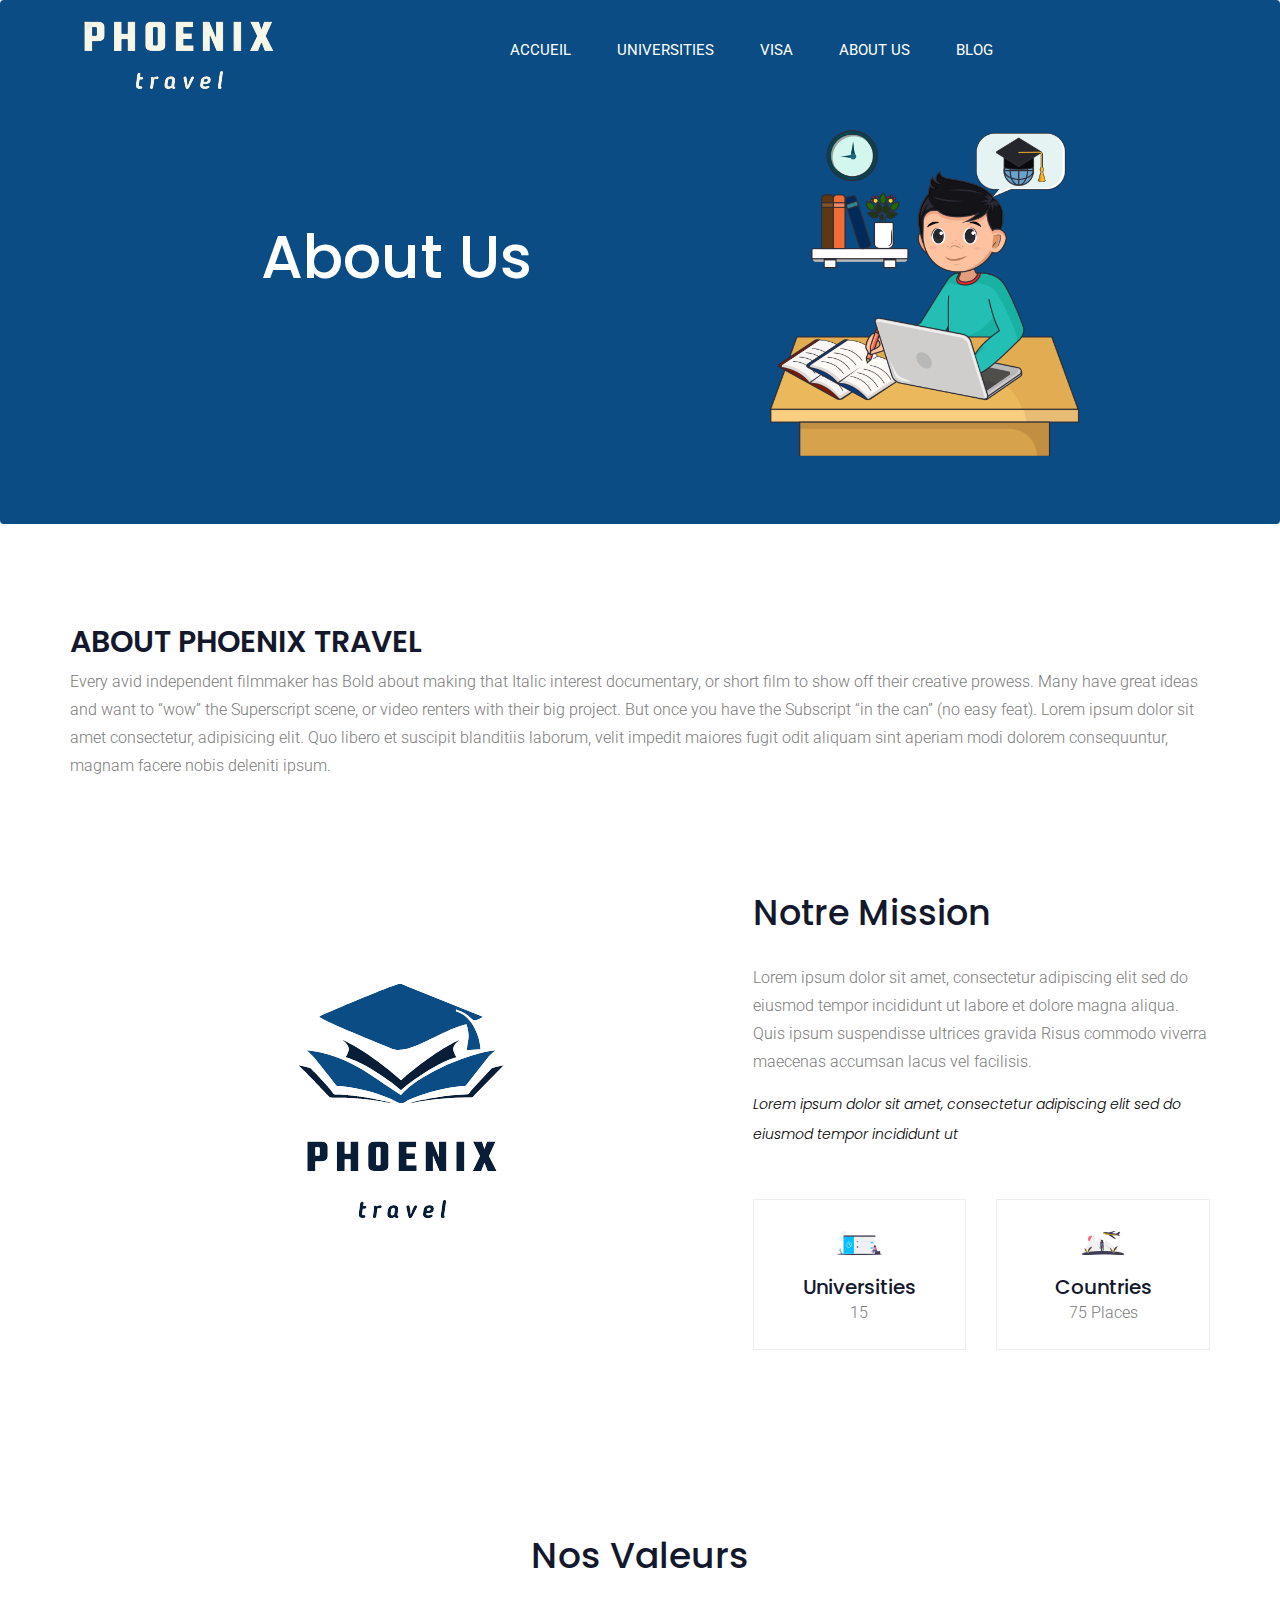
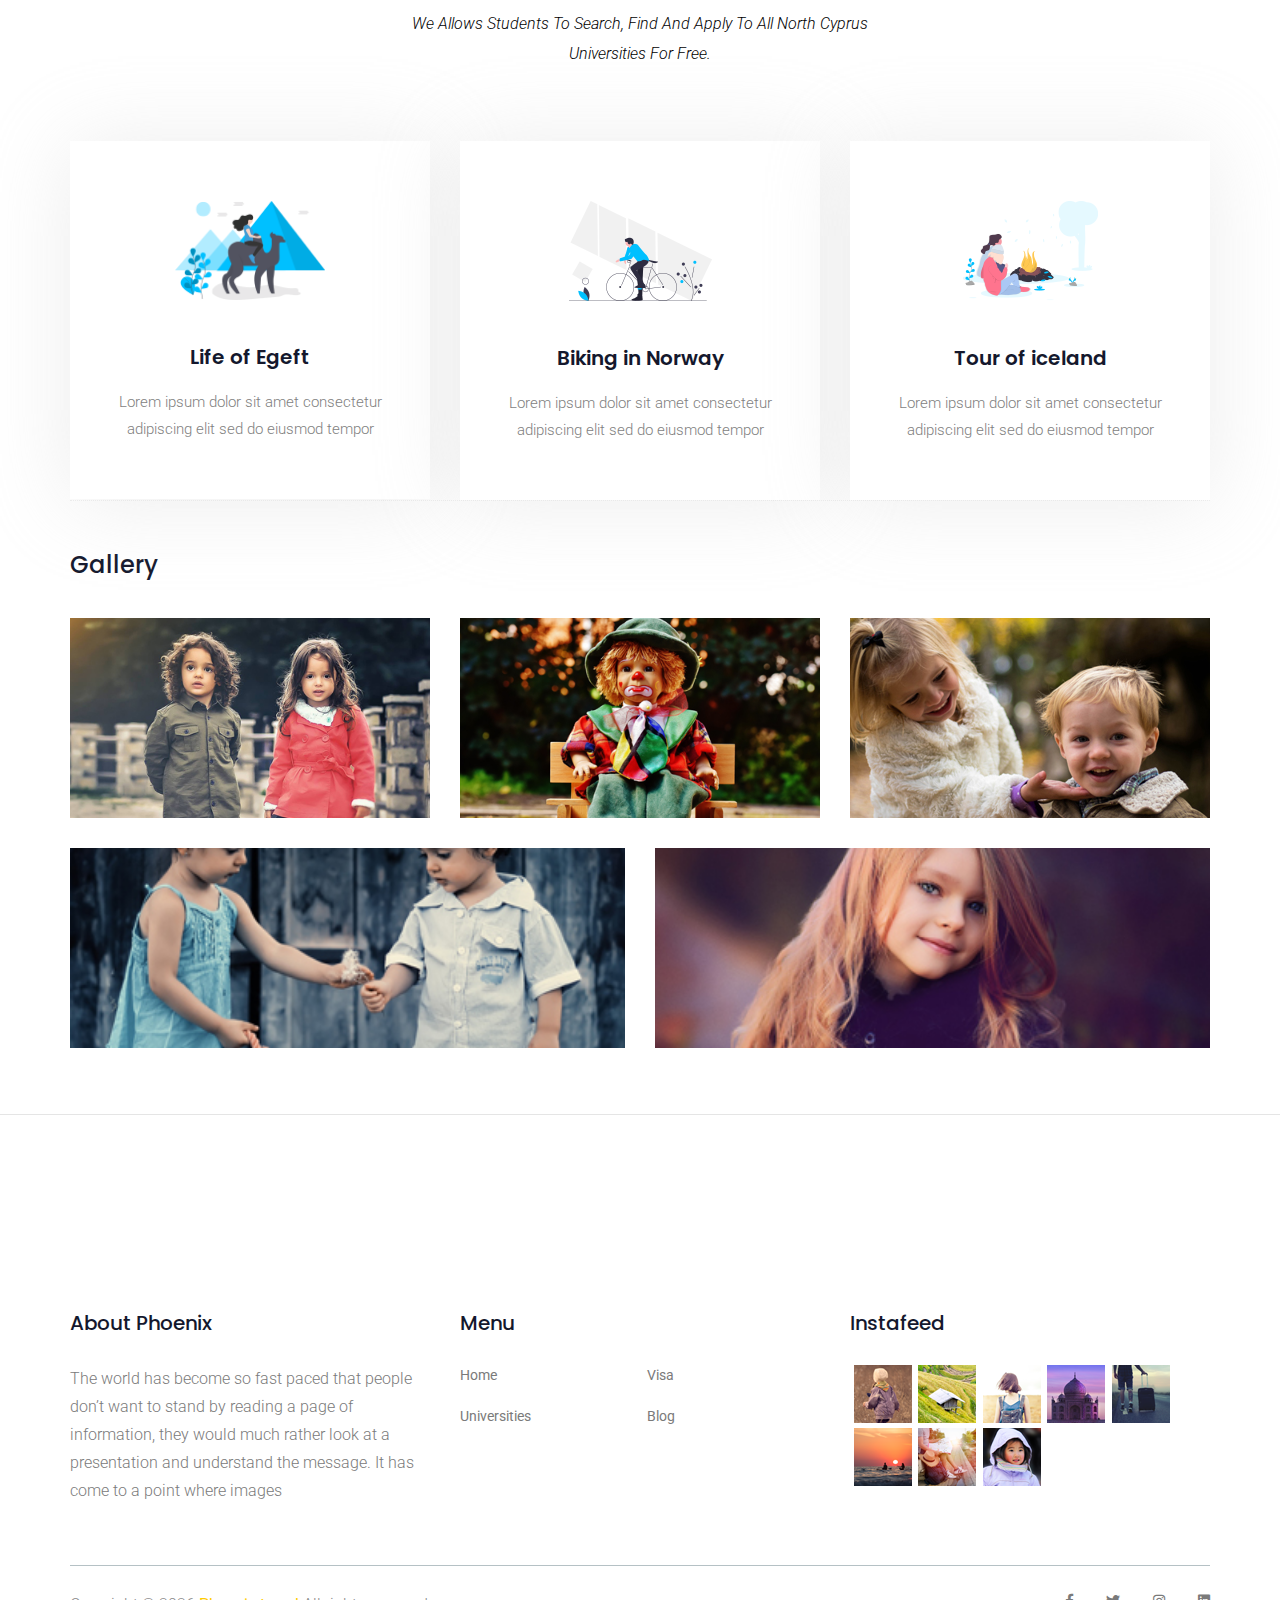
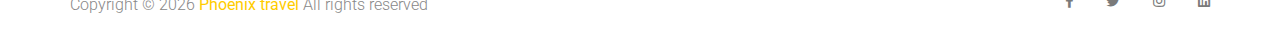
==== commit e3307c20: "page contact finished" ====
--- a/about.html
+++ b/about.html
@@ -97,7 +97,7 @@
                     </div>
                 </div>
                 <div class="col-lg-5 d-none d-sm-block">
-                    <div style="margin-top: 22%;">
+                    <div style="margin-top: 22%; width: 75%;">
                         <img class="img-fluid" src="img/about-us.png" alt="">
                     </div>
                 </div>
@@ -255,7 +255,7 @@
             <div class="row">
                 <div class="col-sm-6 col-lg-4">
                     <div class="single_footer_part">
-                        <h4>Apropos de Phoenix</h4>
+                        <h4>About Phoenix</h4>
                         <p>The world has become so fast paced that people don’t want
                             to stand by reading a page of information, they would much
                             rather look at a presentation and understand the message.
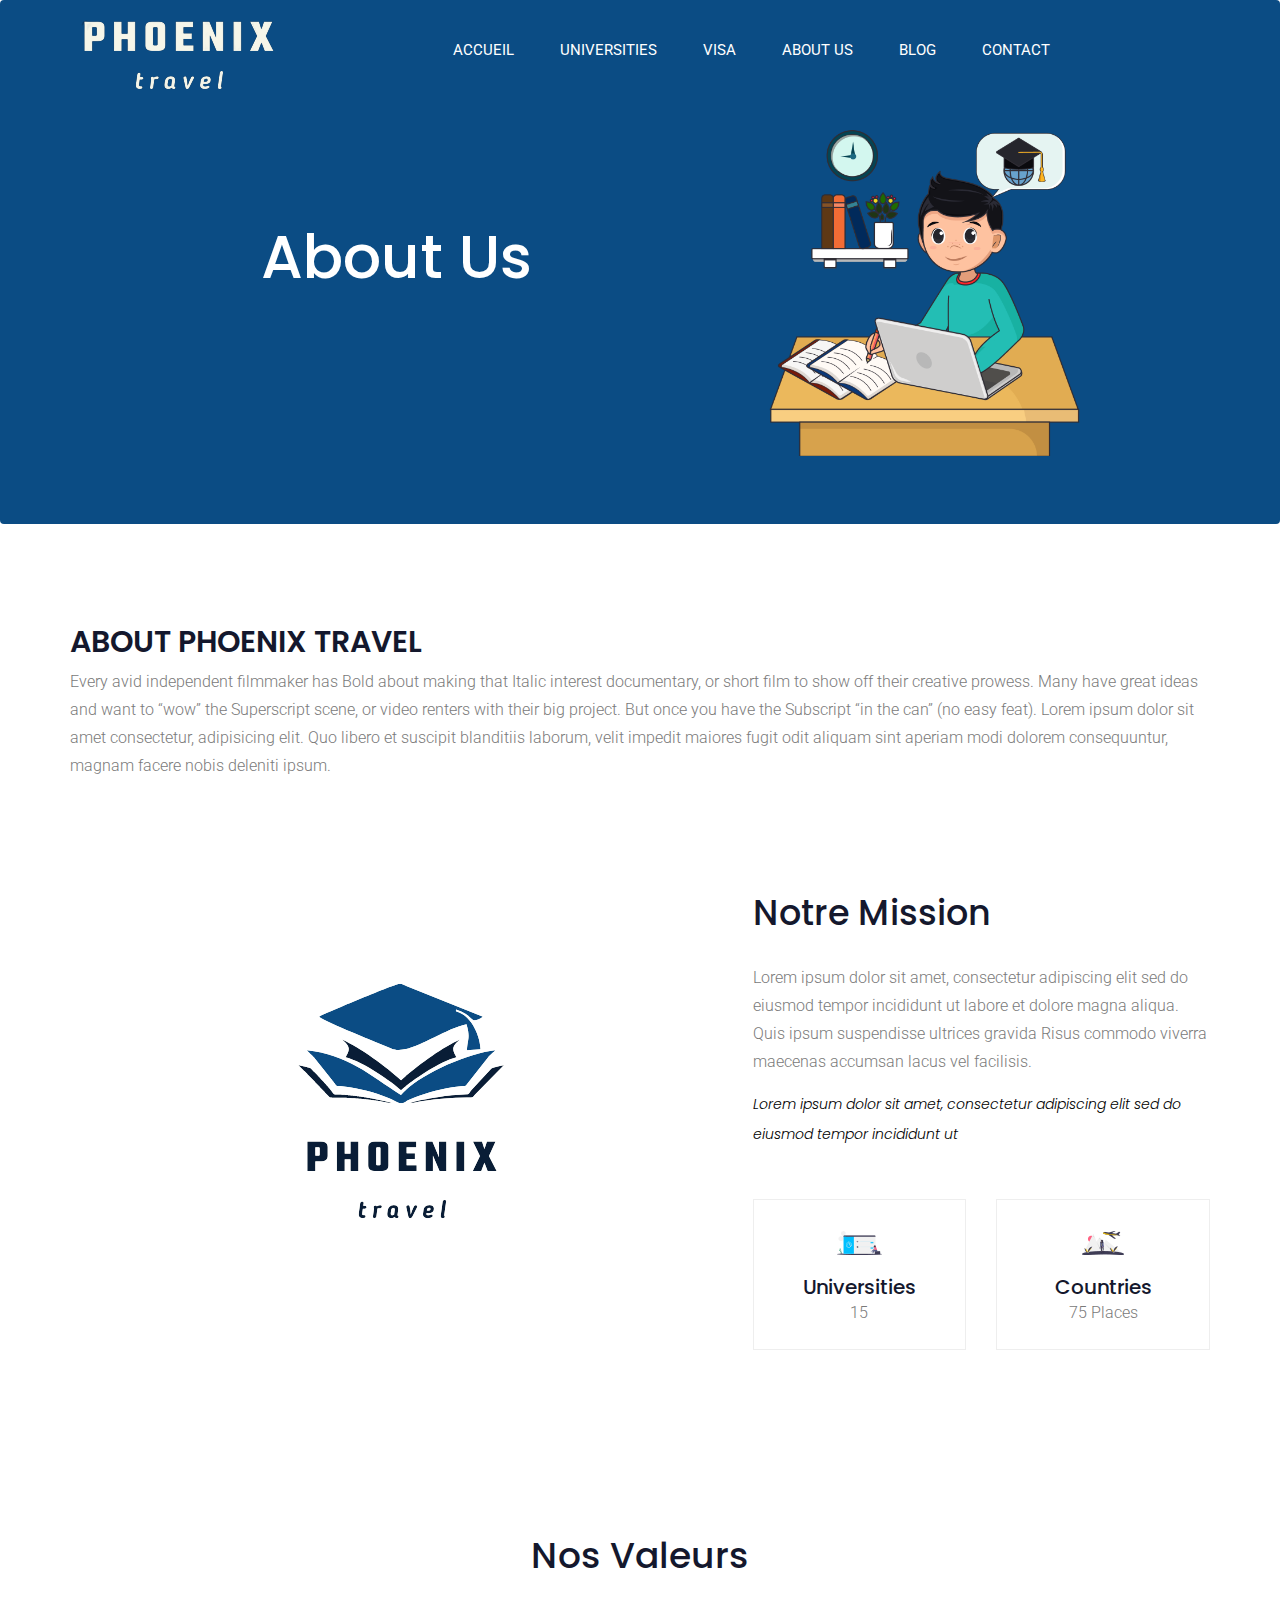
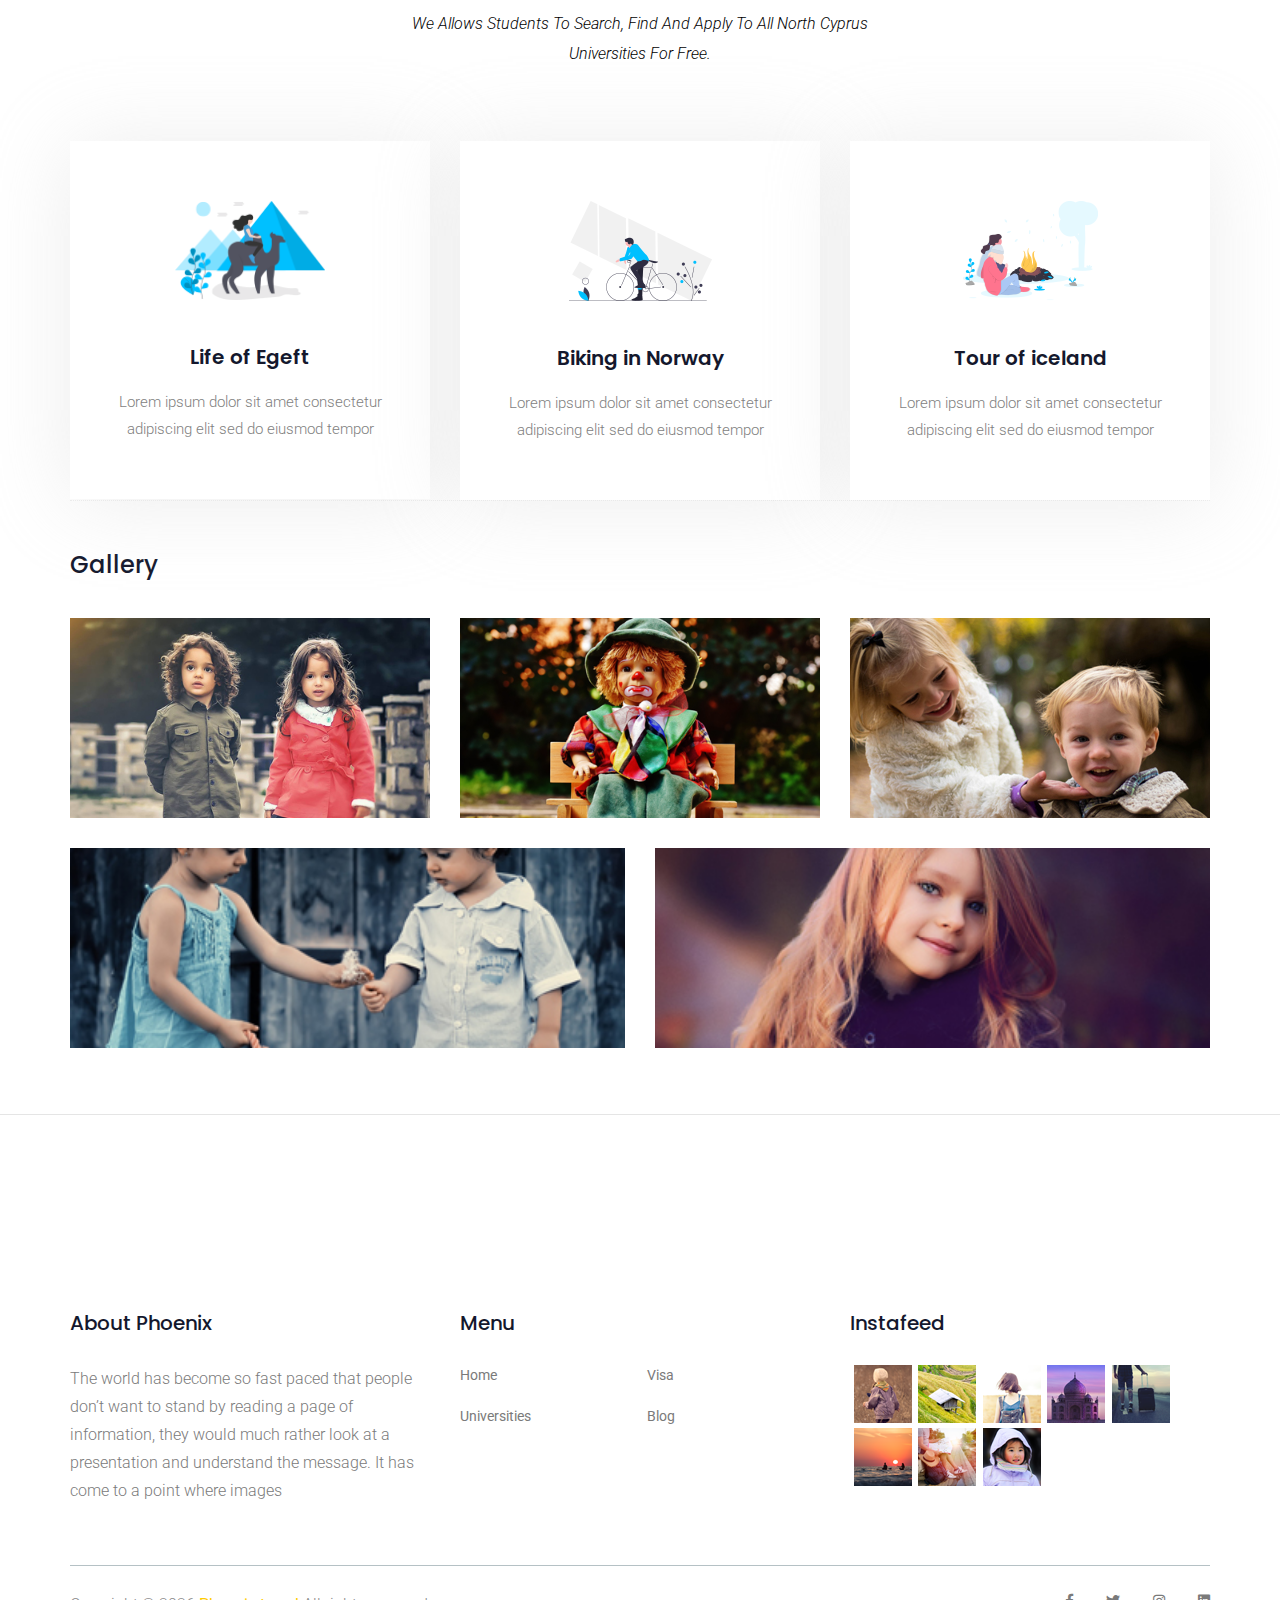
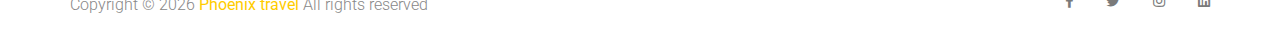
==== commit 736ec5ea: "blog page and detail" ====
--- a/about.html
+++ b/about.html
@@ -64,7 +64,10 @@
                                     <a class="nav-link text-uppercase" href="about.html">About us</a>
                                 </li>
                                 <li class="nav-item">
-                                    <a class="nav-link text-uppercase" href="#">Blog</a>
+                                    <a class="nav-link text-uppercase" href="blog.html">Blog</a>
+                                </li>
+                                <li class="nav-item">
+                                    <a class="nav-link text-uppercase" href="contact.html">Contact</a>
                                 </li>
                             </ul>
                         </div>
